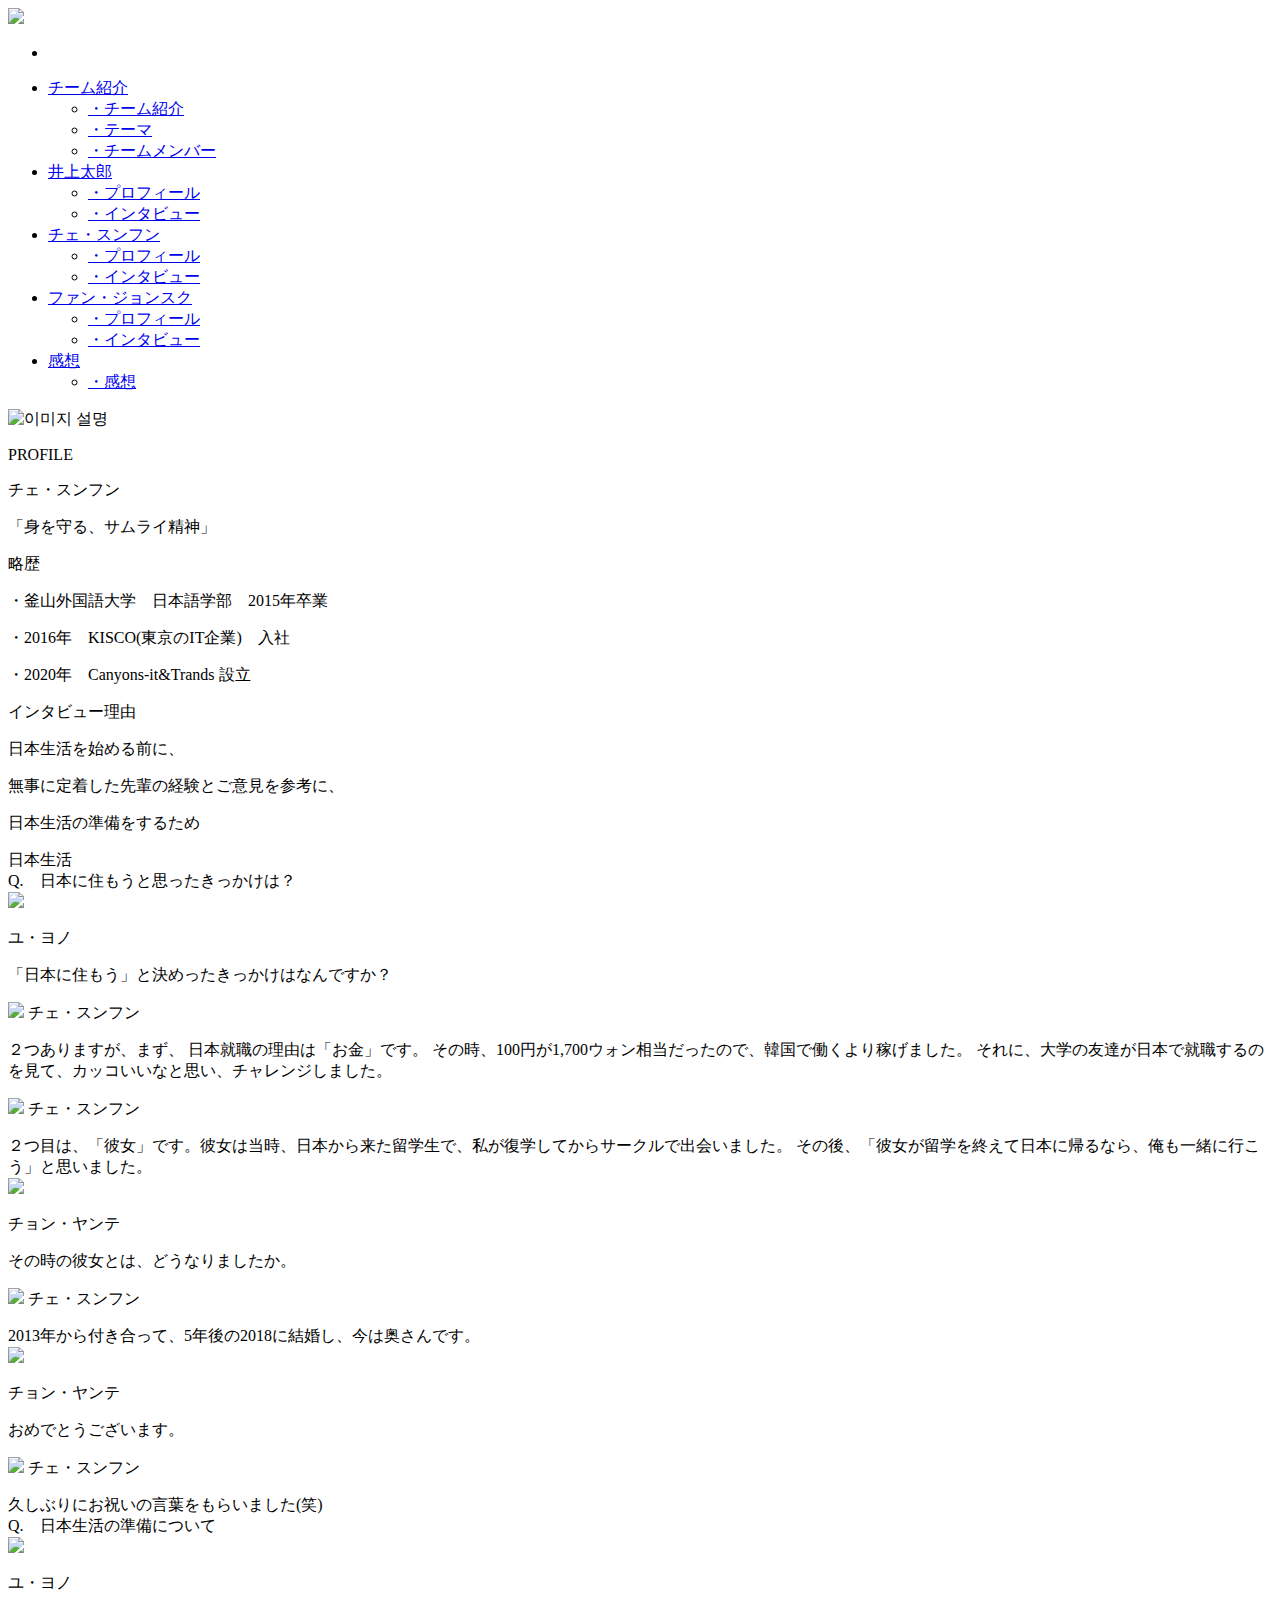
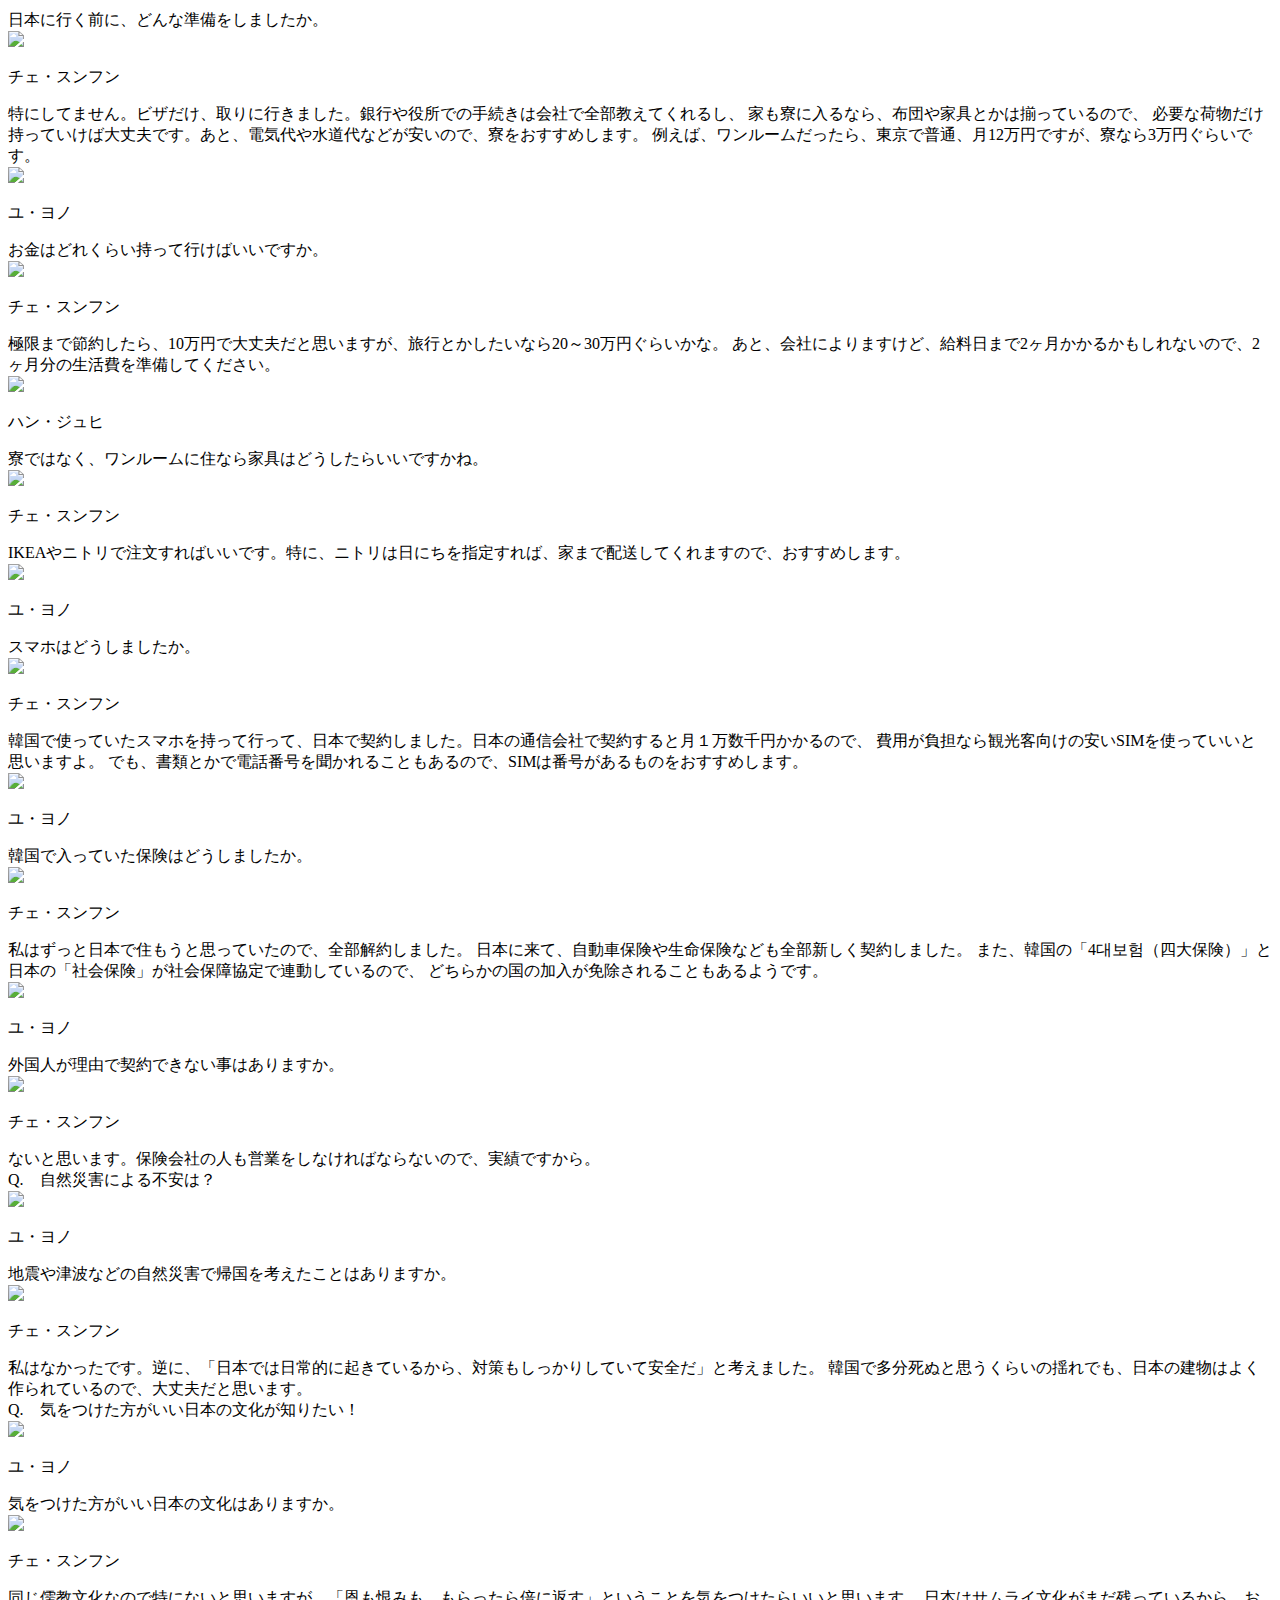
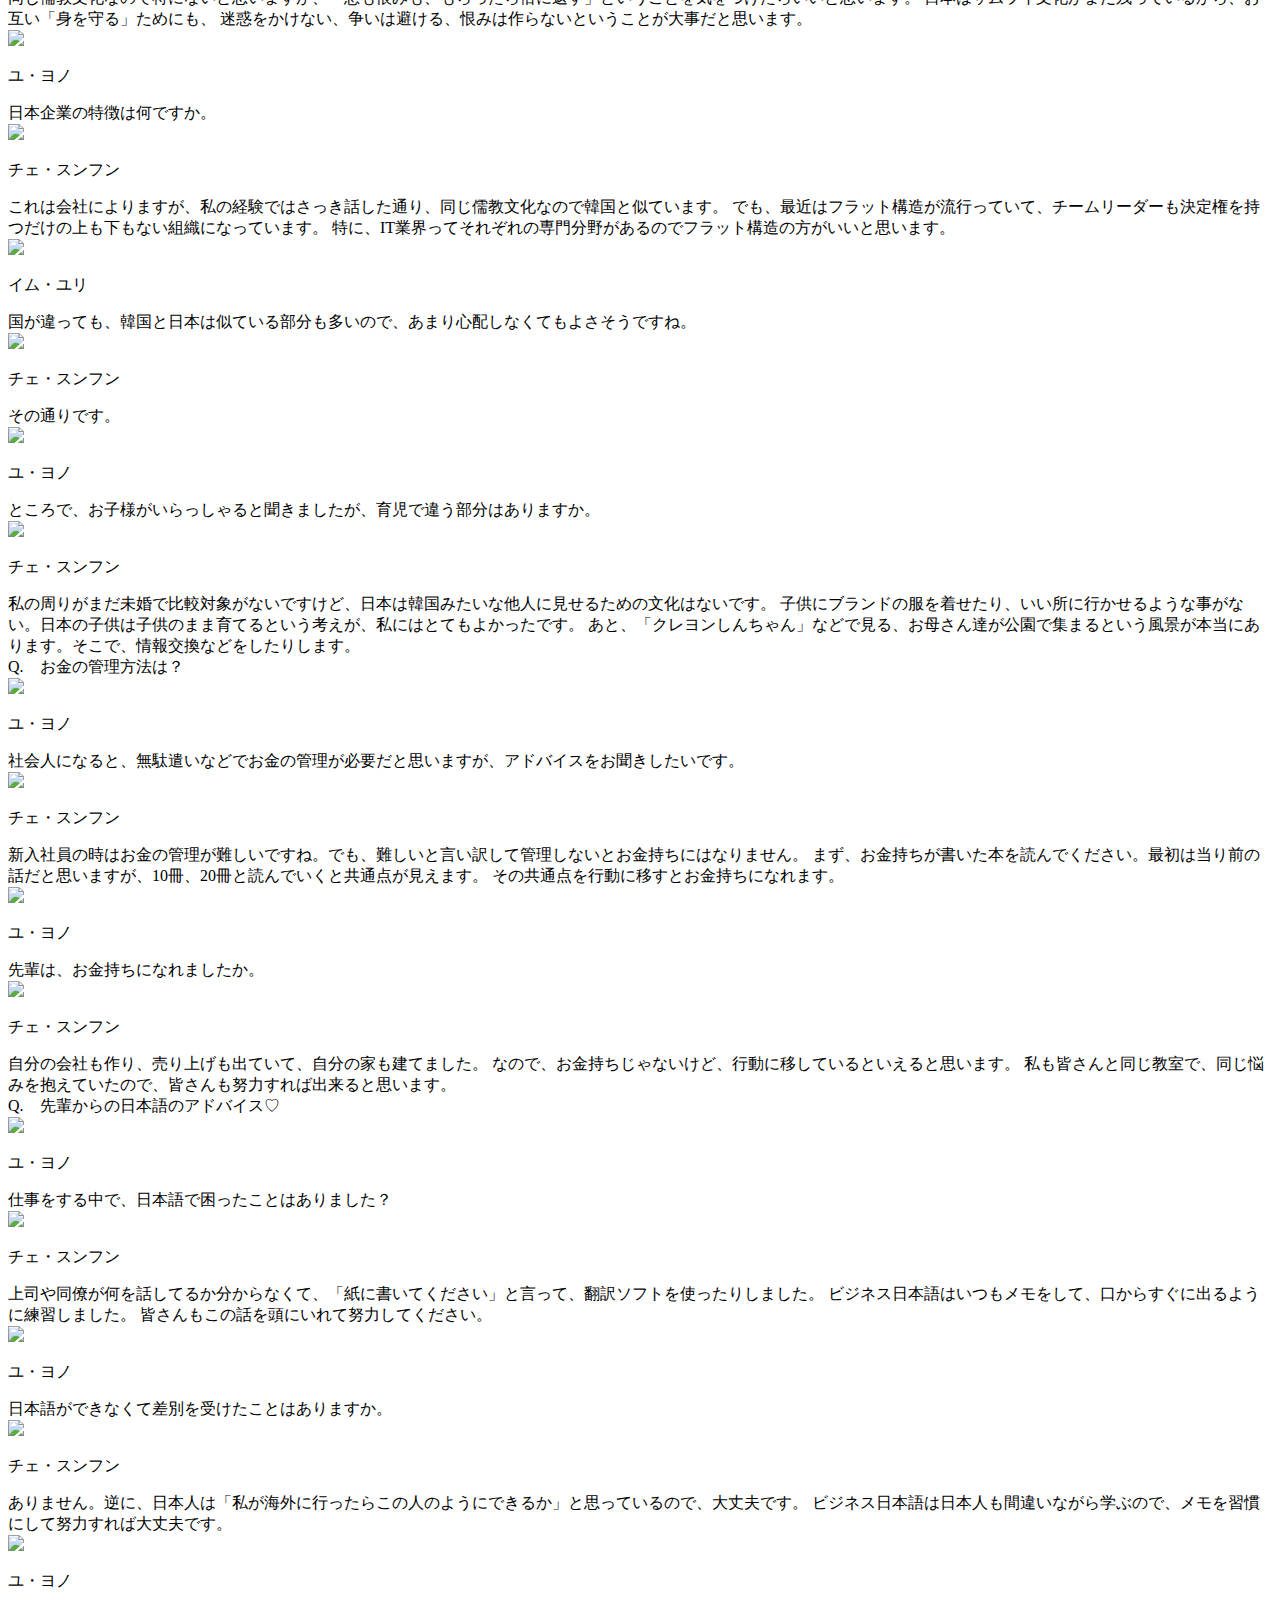
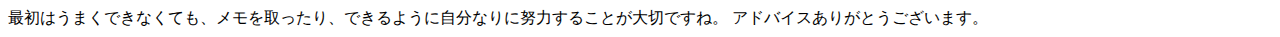
==== Choi.html @ 9b91f785 "Add files via upload" ====
<!DOCTYPE HTML>
<html>
	<head>
		<title>Choi</title>
		<meta charset="utf-8" />
		<link rel="stylesheet" href="assets/css/main.css" />
	</head>
	<body>
		<header id="header">
			<div class="logo">
				<a href="index.html"><img src="image/02. 테마소개/menu_logo_cir.png"></a>
			</div>
			<nav class="menu">
				<ul class="primary">
					<li class="tab">
						<div class="empty" width="150px">
						</div>
					</li>
					<li class="tab">
						<a href="Index.html.#one">チーム紹介</a>
						<ul class="sub">
							<li><a href="Index.html.#one">・チーム紹介</a></li>
							<li><a href="Index.html.#three">・テーマ</a></li>
							<li><a href="Index.html.#four">・チームメンバー</a></li>
						</ul>

					</li>
					<li class="tab">
						<a href="Inoue.html">井上太郎</a>
						<ul class="sub">
							<li><a href="Inoue.html.#profile">・プロフィール</a></li>
							<li><a href="Inoue.html.#interview">・インタビュー</a></li>
						</ul>  
					</li>
					<li class="tab">
						<a href="Choi.html">チェ・スンフン</a>
						<ul class="sub">
							<li><a href="Choi.html.#profile">・プロフィール</a></li>
							<li><a href="Choi.html.#interview">・インタビュー</a></li>
						</ul>
					</li>
					<li class="tab">
						<a href="Hwang.html">ファン・ジョンスク</a>
						<ul class="sub">
							<li><a href="Hwang.html.#profile">・プロフィール</a></li>
							<li><a href="Hwang.html.#interview">・インタビュー</a></li>
						</ul>  
					</li>
					<li class="tab">
						<a href="kannsou.html">感想</a>
						<ul class="sub">
							<li><a href="kannsou.html">・感想</a></li>
						</ul>  
					</li>
				</ul>
			</nav>
		</header>
		
		<section id="post" class="wrapper bg-img" data-bg="bg.png">
			<div class="inner">
				<article class="box">
					<div class="content">
						<div id="profile" class="profile">
							<div class="profile-image">
								<img class="face" src="image/03. 인터뷰 대상 소개/최승훈.jpg" alt="이미지 설명">
								<p class="profile_letter">PROFILE</p>
							</div>
							<div class="profile-text">
								<p class="big">チェ・スンフン</p>
								<p class="mid" >「身を守る、サムライ精神」</p>			
								<div class="small">
									<div class="small_header">略歴</div>
									<p>・釜山外国語大学　日本語学部　2015年卒業</p>
									<p>・2016年　KISCO(東京のIT企業)　入社</p>
									<p>・2020年　Canyons-it&Trands 設立</p>
								</div>
								<div class="reason">
									<div class="reason_header">インタビュー理由</div>
									<p>日本生活を始める前に、</p>
									<p>無事に定着した先輩の経験とご意見を参考に、</p>
									<p>日本生活の準備をするため</p>
								</div>
							</div>
						</div>

						<div id="interview" class="interview"></div>
							<div class="gray-box">
								<div class="big-texts">
								<div class="big-text">日本生活</div>
								<div class="big-line"></div>
							</div>
			
							<div class="sub-text" onclick="togglePopup('popupContent1')">
								<div class="question"><span style="cursor: pointer">Q.　日本に住もうと思ったきっかけは？</span>
								</div>
								<div class="small-line"></div>
								<div class="popup" id="popupContent1">
									<div class="question_Box">
										<div class="question_image"><img src="image/03. 인터뷰/유연호.png">
											<p class="name">
												ユ・ヨノ
											</p>
										</div>
										<div class="arrow_question">
											<t class="bold">「日本に住もう」と決めったきっかけ</t>はなんですか？
										</div>
									</div>
									<div class="question_Box"> 
										<div class="answer_image"> 
											<p class="name"><img class="face" src="image/03. 인터뷰/최승훈.png">
												チェ・スンフン
											</p>
										</div>
										<div class="arrow_answer">
											<p>２つありますが、まず、
											<t class="bold">日本就職の理由は「お金」です。</t>
											その時、100円が1,700ウォン相当だったので、韓国で働くより稼げました。
											それに、大学の友達が日本で就職するのを見て、カッコいいなと思い、チャレンジしました。</p>
										</div>
									</div> 
									<div class="question_Box"> 
										<div class="answer_image"> 
											<p class="name"><img class="face" src="image/03. 인터뷰/최승훈.png">
												チェ・スンフン
											</p>
										</div>
										<div class="arrow_answer">
											<t class="bold">２つ目は、「彼女」です。</t>彼女は当時、日本から来た留学生で、私が復学してからサークルで出会いました。
											その後、「彼女が留学を終えて日本に帰るなら、俺も一緒に行こう」と思いました。
										</div>
									</div> 
									<div class="question_Box">
										<div class="question_image"><img src="image/03. 인터뷰/천양태.png">
											<p class="name">
												チョン・ヤンテ
											</p>
										</div>
										<div class="arrow_question">
											その時の彼女とは、どうなりましたか。
										</div>
									</div>
									<div class="question_Box"> 
										<div class="answer_image"> 
											<p class="name"><img class="face" src="image/03. 인터뷰/최승훈.png">
												チェ・スンフン
											</p>
										</div>
										<div class="arrow_answer">
											2013年から付き合って、5年後の2018に結婚し、今は奥さんです。
										</div>
									</div> 
									<div class="question_Box">
										<div class="question_image"><img src="image/03. 인터뷰/천양태.png">
											<p class="name">
												チョン・ヤンテ
											</p>
										</div>
										<div class="arrow_question">
											おめでとうございます。
										</div>
									</div>	
									<div class="question_Box"> 
										<div class="answer_image"> 
											<p class="name"><img class="face" src="image/03. 인터뷰/최승훈.png">
												チェ・スンフン
											</p>
										</div>
										<div class="arrow_answer">
											久しぶりにお祝いの言葉をもらいました(笑)
										</div>
									</div> 			
								</div>
							</div>
							
							<div class="sub-text" onclick="togglePopup('popupContent2')">
								<div class="question"><span style="cursor: pointer">Q.　日本生活の準備について</span></div>
								<div class="small-line"></div>
								<div class="popup" id="popupContent2">
									<div class="question_Box">
										<div class="question_image"><img src="image/03. 인터뷰/유연호.png">
											<p class="name">
												ユ・ヨノ
											</p>
										</div>
										<div class="arrow_question">
											日本に行く前に、<t class="bold">どんな準備</t>をしましたか。
										</div>
									</div>
									<div class="question_Box"> 
										<div class="answer_image"><img class="face" src="image/03. 인터뷰/최승훈.png">
											<p class="name">
												チェ・スンフン
											</p>
										</div>
										<div class="arrow_answer">
											<t class="bold">特にしてません。</t>ビザだけ、取りに行きました。銀行や役所での手続きは会社で全部教えてくれるし、
											家も寮に入るなら、布団や家具とかは揃っているので、
											必要な荷物だけ持っていけば大丈夫です。あと、電気代や水道代などが安いので、寮をおすすめします。
											例えば、ワンルームだったら、東京で普通、月12万円ですが、寮なら3万円ぐらいです。
										</div>
									</div> 
									<div class="question_Box">
										<div class="question_image"><img src="image/03. 인터뷰/유연호.png">
											<p class="name">
												ユ・ヨノ
											</p>
										</div>
										<div class="arrow_question">
											<t class="bold">お金はどれくらい</t>持って行けばいいですか。
										</div>
									</div>
									<div class="question_Box"> 
										<div class="answer_image"><img class="face" src="image/03. 인터뷰/최승훈.png">
											<p class="name">
												チェ・スンフン
											</p>
										</div>
										<div class="arrow_answer">
											極限まで節約したら、<t class="bold">10万円で大丈夫だと思います</t>が、旅行とかしたいなら20～30万円ぐらいかな。
											あと、会社によりますけど、給料日まで2ヶ月かかるかもしれないので、<t class="bold">2ヶ月分の生活費を準備</t>してください。
										</div>
										<div class="question_Box">
											<div class="question_image"><img src="image/03. 인터뷰/한주희.png">
												<p class="name">
													ハン・ジュヒ
												</p>
											</div>
											<div class="arrow_question">
												寮ではなく、ワンルームに住なら<t class="bold">家具はどうしたらいい</t>ですかね。
											</div>
										</div>
										<div class="question_Box"> 
											<div class="answer_image"><img class="face" src="image/03. 인터뷰/최승훈.png">
												<p class="name">
													チェ・スンフン
												</p>
											</div>
											<div class="arrow_answer">
												<t class="bold">IKEAやニトリ</t>で注文すればいいです。特に、ニトリは日にちを指定すれば、家まで配送してくれますので、おすすめします。
											</div>
									</div> 
									<div class="question_Box">
											<div class="question_image"><img src="image/03. 인터뷰/유연호.png">
												<p class="name">
													ユ・ヨノ
												</p>
											</div>
											<div class="arrow_question">
												<t class="bold">スマホ</t>はどうしましたか。
											</div>
										</div>
										<div class="question_Box"> 
											<div class="answer_image"><img class="face" src="image/03. 인터뷰/최승훈.png">
												<p class="name">
													チェ・スンフン
												</p>
											</div>
											<div class="arrow_answer">
												韓国で使っていたスマホを持って行って、日本で契約しました。日本の通信会社で契約すると月１万数千円かかるので、
												費用が負担なら<t class="bold">観光客向けの安いSIMを使っていい</t>と思いますよ。
												でも、書類とかで電話番号を聞かれることもあるので、SIMは番号があるものをおすすめします。
											</div>
									</div> 
									<div class="question_Box">
											<div class="question_image"><img src="image/03. 인터뷰/유연호.png">
												<p class="name">
													ユ・ヨノ
												</p>
											</div>
											<div class="arrow_question">
												韓国で入っていた<t class="bold">保険</t>はどうしましたか。
											</div>
										</div>
										<div class="question_Box"> 
											<div class="question_Box"> 
											<div class="answer_image"><img class="face" src="image/03. 인터뷰/최승훈.png">
												<p class="name">
													チェ・スンフン
												</p>
											</div>
											<div class="arrow_answer">
												私はずっと日本で住もうと思っていたので、<t class="bold">全部解約しました。</t>
												日本に来て、自動車保険や生命保険なども全部新しく契約しました。
												また、韓国の「4대보험（四大保険）」と日本の「社会保険」が社会保障協定で連動しているので、
												どちらかの国の加入が免除されることもあるようです。
											</div>
									</div> 
											<div class="question_Box">
											<div class="question_image"><img src="image/03. 인터뷰/유연호.png">
												<p class="name">
													ユ・ヨノ
												</p>
											</div>
											<div class="arrow_question">
												<t class="bold">外国人が理由で契約できない事は</t>ありますか。
											</div>
										</div>
										<div class="question_Box"> 
											<div class="question_Box"> 
											<div class="answer_image"><img class="face" src="image/03. 인터뷰/최승훈.png">
												<p class="name">
													チェ・スンフン
												</p>
											</div>
											<div class="arrow_answer">
												<t class="bold">ないと思います。</t>保険会社の人も営業をしなければならないので、実績ですから。
											</div>
										</div>
									</div> 
									</div> 
								</div> 
								</div>
							</div>
							<div class="sub-text" onclick="togglePopup('popupContent3')">
								<div class="question"><span style="cursor: pointer">Q.　自然災害による不安は？</span></div>
								<div class="small-line"></div>
								<div class="popup" id="popupContent3">
									<div class="question_Box">
										<div class="question_image"><img src="image/03. 인터뷰/유연호.png">
											<p class="name">
												ユ・ヨノ
											</p>
										</div>
										<div class="arrow_question">
											地震や津波などの<t class="bold">自然災害で帰国を考えたこと</t>はありますか。
										</div>
									</div>
									<div class="question_Box"> 
										<div class="answer_image"><img class="face" src="image/03. 인터뷰/최승훈.png">
											<p class="name">
												チェ・スンフン
											</p>
										</div>
										<div class="arrow_answer">
											私はなかったです。逆に、<t class="bold">「日本では日常的に起きているから、対策もしっかりしていて安全だ」</t>と考えました。
											韓国で多分死ぬと思うくらいの揺れでも、日本の建物はよく作られているので、大丈夫だと思います。
										</div>
									</div> 
										</div>
									</div> 
						
							<div class="sub-text" onclick="togglePopup('popupContent4')">
								<div class="question"><span style="cursor: pointer">Q.　気をつけた方がいい日本の文化が知りたい！</span>
								</div>
								<div class="small-line"></div>
								<div class="popup" id="popupContent4">
									<div class="question_Box">
										<div class="question_image"><img src="image/03. 인터뷰/유연호.png">
											<p class="name">
												ユ・ヨノ
											</p>
										</div>
										<div class="arrow_question">
											気をつけた方がいい<t class="bold">日本の文化</t>はありますか。
										</div>
									</div>
									<div class="question_Box"> 
										<div class="answer_image"><img class="face" src="image/03. 인터뷰/최승훈.png">
											<p class="name">
												チェ・スンフン
											</p>
										</div>
										<div class="arrow_answer">
											同じ儒教文化なので特にないと思いますが、<t class="bold">「恩も恨みも、もらったら倍に返す」</t>ということを気をつけたらいいと思います。
											日本はサムライ文化がまだ残っているから、お互い「身を守る」ためにも、
											迷惑をかけない、争いは避ける、恨みは作らないということが大事だと思います。
										</div>
									</div> 
									<div class="question_Box">
										<div class="question_image"><img src="image/03. 인터뷰/유연호.png">
											<p class="name">
												ユ・ヨノ
											</p>
										</div>
										<div class="arrow_question">
											<t class="bold">日本企業の特徴</t>は何ですか。
										</div>
									</div>
									<div class="question_Box"> 
										<div class="answer_image"><img class="face" src="image/03. 인터뷰/최승훈.png">
											<p class="name">
												チェ・スンフン
											</p>
										</div>
										<div class="arrow_answer">
											これは会社によりますが、私の経験ではさっき話した通り、同じ儒教文化なので韓国と似ています。
											でも、最近は<t class="bold">フラット構造</t>が流行っていて、チームリーダーも決定権を持つだけの上も下もない組織になっています。
											特に、IT業界ってそれぞれの専門分野があるのでフラット構造の方がいいと思います。
										</div>
									<div class="question_Box">
										<div class="question_image"><img src="image/03. 인터뷰/임유리.png">
											<p class="name">
												イム・ユリ
											</p>
										</div>
										<div class="arrow_question">
											国が違っても、韓国と日本は似ている部分も多いので、あまり心配しなくてもよさそうですね。
										</div>
									</div>
									<div class="question_Box"> 
										<div class="answer_image"><img class="face" src="image/03. 인터뷰/최승훈.png">
											<p class="name">
												チェ・スンフン
											</p>
										</div>
										<div class="arrow_answer">
											その通りです。
										</div>
									</div> 
									<div class="question_Box">
										<div class="question_image"><img src="image/03. 인터뷰/유연호.png">
											<p class="name">
												ユ・ヨノ
											</p>
										</div>
										<div class="arrow_question">
											ところで、お子様がいらっしゃると聞きましたが、<t class="bold">育児で違う部分</t>はありますか。
										</div>
									</div>
									<div class="question_Box"> 
										<div class="answer_image"><img class="face" src="image/03. 인터뷰/최승훈.png">
											<p class="name">
												チェ・スンフン
											</p>
										</div>
										<div class="arrow_answer">
											私の周りがまだ未婚で比較対象がないですけど、日本は韓国みたいな<t class="bold">他人に見せるための文化はない</t>です。
											子供にブランドの服を着せたり、いい所に行かせるような事がない。日本の子供は子供のまま育てるという考えが、私にはとてもよかったです。
											あと、「クレヨンしんちゃん」などで見る、お母さん達が公園で集まるという風景が本当にあります。そこで、情報交換などをしたりします。
										</div>
									</div> 
								</div> 
								</div>
							</div>
			
							<div class="sub-text" onclick="togglePopup('popupContent5')">
								<div class="question"><span style="cursor: pointer">Q.　お金の管理方法は？</span>
								</div>
								<div class="small-line"></div>
								<div class="popup" id="popupContent5">
									<div class="question_Box">
										<div class="question_image"><img src="image/03. 인터뷰/유연호.png">
											<p class="name">
												ユ・ヨノ
											</p>
										</div>
										<div class="arrow_question">
											社会人になると、無駄遣いなどで<t class="bold">お金の管理</t>が必要だと思いますが、アドバイスをお聞きしたいです。
										</div>
									</div>
									<div class="question_Box"> 
										<div class="answer_image"><img class="face" src="image/03. 인터뷰/최승훈.png">
											<p class="name">
												チェ・スンフン
											</p>
										</div>
										<div class="arrow_answer">
											新入社員の時はお金の管理が難しいですね。でも、難しいと言い訳して管理しないとお金持ちにはなりません。
											まず、<t class="bold">お金持ちが書いた本を読んで</t>ください。最初は当り前の話だと思いますが、10冊、20冊と読んでいくと共通点が見えます。
											その共通点を<t class="bold">行動に移す</t>とお金持ちになれます。
										</div>
									</div> 
									<div class="question_Box">
										<div class="question_image"><img src="image/03. 인터뷰/유연호.png">
											<p class="name">
												ユ・ヨノ
											</p>
										</div>
										<div class="arrow_question">
											先輩は、お金持ちになれましたか。
										</div>
									</div>
									<div class="question_Box"> 
										<div class="answer_image"><img class="face" src="image/03. 인터뷰/최승훈.png">
											<p class="name">
												チェ・スンフン
											</p>
										</div>
										<div class="arrow_answer">
											自分の会社も作り、売り上げも出ていて、自分の家も建てました。
											なので、お金持ちじゃないけど、行動に移しているといえると思います。
											私も皆さんと同じ教室で、同じ悩みを抱えていたので、皆さんも努力すれば出来ると思います。
										</div>
									</div> 
								</div>
							</div>	

							<div class="sub-text" onclick="togglePopup('popupContent6')">
								<div class="question"><span style="cursor: pointer">Q.　先輩からの日本語のアドバイス♡</span></div>
								<div class="small-line"></div>
								<div class="popup" id="popupContent6">
									<div class="question_Box">
										<div class="question_image"><img src="image/03. 인터뷰/유연호.png">
											<p class="name">
												ユ・ヨノ
											</p>
										</div>
										<div class="arrow_question">
											仕事をする中で、<t class="bold">日本語で困ったこと</t>はありました？
										</div>
									</div>
									<div class="question_Box"> 
										<div class="answer_image"><img class="face" src="image/03. 인터뷰/최승훈.png">
											<p class="name">
												チェ・スンフン
											</p>
										</div>
										<div class="arrow_answer">
											上司や同僚が何を話してるか分からなくて、「紙に書いてください」と言って、翻訳ソフトを使ったりしました。
											ビジネス日本語はいつも<t class="bold">メモをして、口からすぐに出るように練習</t>しました。
											皆さんもこの話を頭にいれて努力してください。
										</div>
									</div> 
									<div class="question_Box">
										<div class="question_image"><img src="image/03. 인터뷰/유연호.png">
											<p class="name">
												ユ・ヨノ
											</p>
										</div>
										<div class="arrow_question">
											日本語ができなくて<t class="bold">差別を受けたこと</t>はありますか。
										</div>
									</div>
									<div class="question_Box"> 
										<div class="answer_image"><img class="face" src="image/03. 인터뷰/최승훈.png">
											<p class="name">
												チェ・スンフン
											</p>
										</div>
										<div class="arrow_answer">
											<t class="bold">ありません。</t>逆に、日本人は「私が海外に行ったらこの人のようにできるか」と思っているので、大丈夫です。
											ビジネス日本語は日本人も間違いながら学ぶので、メモを習慣にして努力すれば大丈夫です。
										</div>
									</div> 
									<div class="question_Box">
										<div class="question_image"><img src="image/03. 인터뷰/유연호.png">
											<p class="name">
												ユ・ヨノ
											</p>
										</div>
										<div class="arrow_question">
											最初はうまくできなくても、メモを取ったり、できるように自分なりに<t class="bold">努力することが大切</t>ですね。
											アドバイスありがとうございます。
										</div>
									</div>
								</div>
							</div>	

						</div>
					</div>
				</article>
			</div>
		</section>
	</body>
		
		<script>
			function togglePopup(popupId) {
				var popup = document.getElementById(popupId);
				if (popup.style.display === 'block') {
					popup.style.display = 'none';
				} else {
					popup.style.display = 'block';
				}
			}
		</script>
</html>
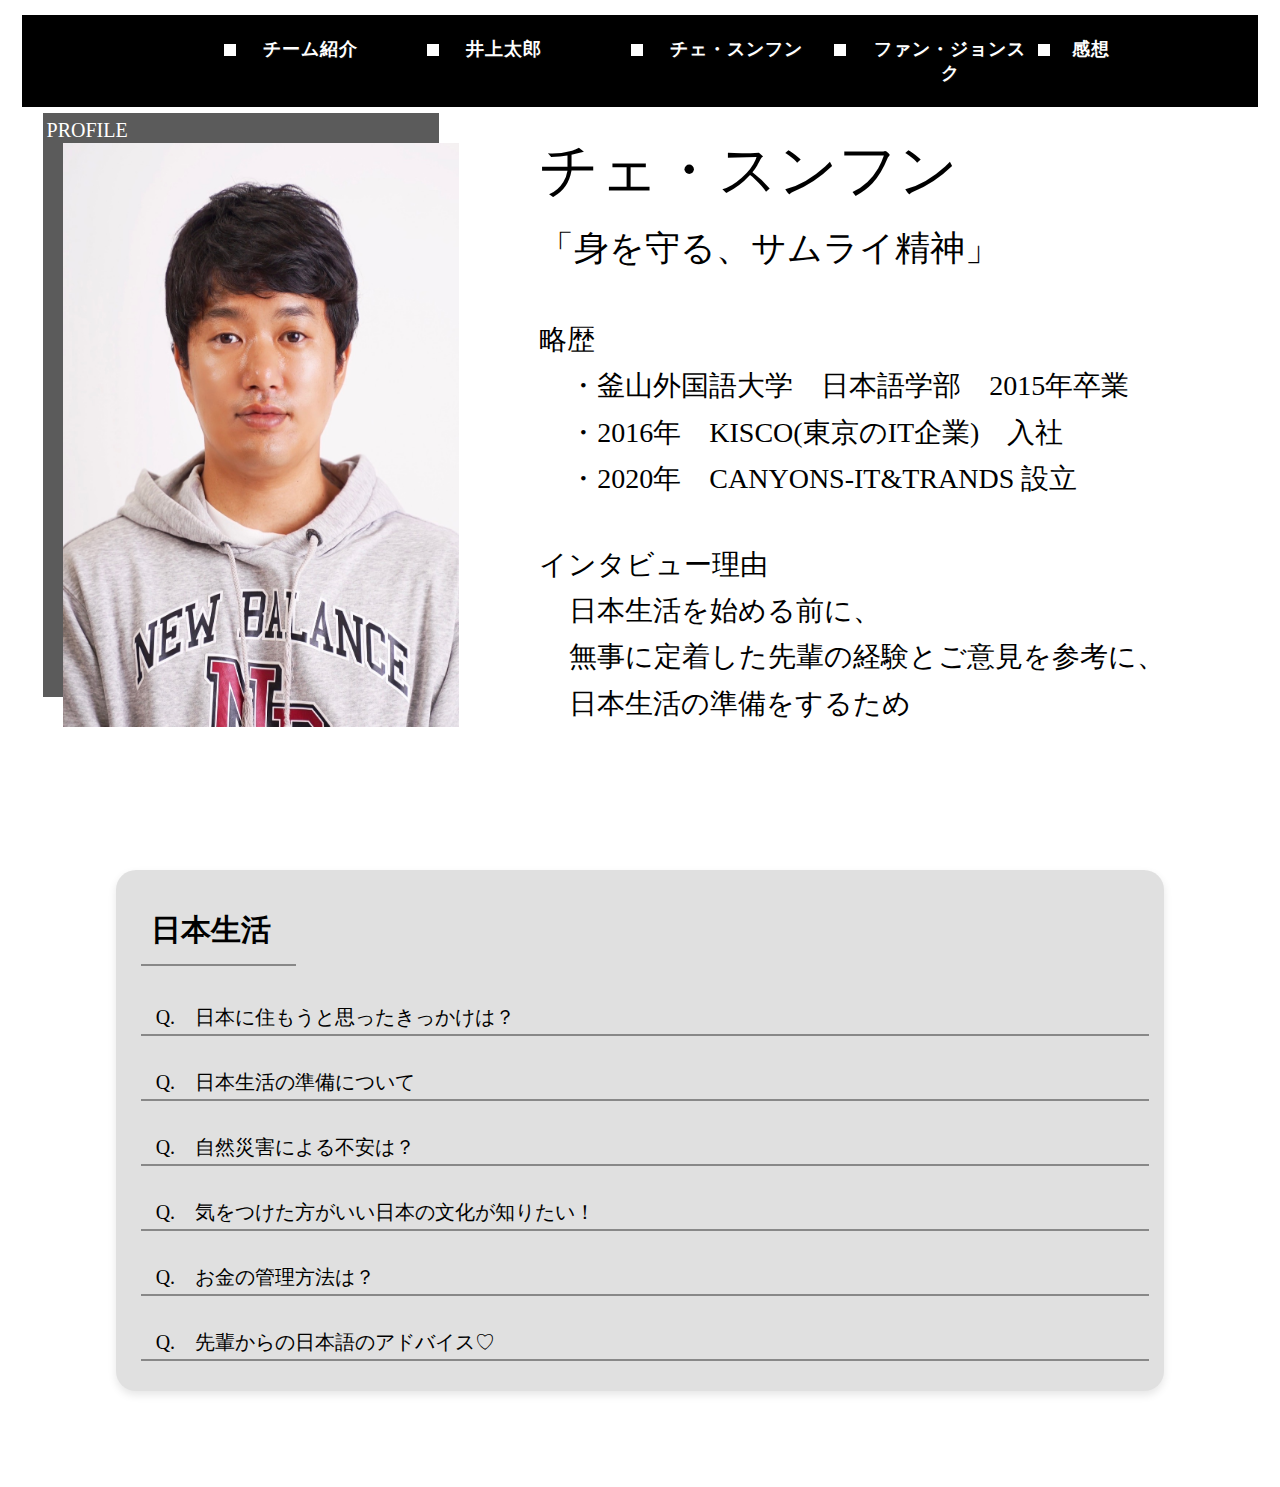
==== commit 2978fb51: "Add files via upload" ====
--- a/Choi.html
+++ b/Choi.html
@@ -3,12 +3,12 @@
 	<head>
 		<title>Choi</title>
 		<meta charset="utf-8" />
-		<link rel="stylesheet" href="assets/css/main.css" />
+		<link rel="stylesheet" href="./assets/css/main.css" />
 	</head>
 	<body>
 		<header id="header">
 			<div class="logo">
-				<a href="index.html"><img src="image/02. 테마소개/menu_logo_cir.png"></a>
+				<a href="./Index.html"><img src="./image/02. 테마소개/menu_logo_cir.png"></a>
 			</div>
 			<nav class="menu">
 				<ul class="primary">
@@ -17,39 +17,39 @@
 						</div>
 					</li>
 					<li class="tab">
-						<a href="Index.html.#one">チーム紹介</a>
+						<a href="./Index.html#one">チーム紹介</a>
 						<ul class="sub">
-							<li><a href="Index.html.#one">・チーム紹介</a></li>
-							<li><a href="Index.html.#three">・テーマ</a></li>
-							<li><a href="Index.html.#four">・チームメンバー</a></li>
+							<li><a href="./Index.html#one">・チーム紹介</a></li>
+							<li><a href="./Index.html#three">・テーマ</a></li>
+							<li><a href="./Index.html#four">・チームメンバー</a></li>
 						</ul>
 
 					</li>
 					<li class="tab">
-						<a href="Inoue.html">井上太郎</a>
+						<a href="./Inoue.html">井上太郎</a>
 						<ul class="sub">
-							<li><a href="Inoue.html.#profile">・プロフィール</a></li>
-							<li><a href="Inoue.html.#interview">・インタビュー</a></li>
+							<li><a href="./Inoue.html#profile">・プロフィール</a></li>
+							<li><a href="./Inoue.html#interview">・インタビュー</a></li>
 						</ul>  
 					</li>
 					<li class="tab">
-						<a href="Choi.html">チェ・スンフン</a>
+						<a href="./Choi.html">チェ・スンフン</a>
 						<ul class="sub">
-							<li><a href="Choi.html.#profile">・プロフィール</a></li>
-							<li><a href="Choi.html.#interview">・インタビュー</a></li>
+							<li><a href="./Choi.html#profile">・プロフィール</a></li>
+							<li><a href="./Choi.html#interview">・インタビュー</a></li>
 						</ul>
 					</li>
 					<li class="tab">
-						<a href="Hwang.html">ファン・ジョンスク</a>
+						<a href="./Hwang.html">ファン・ジョンスク</a>
 						<ul class="sub">
-							<li><a href="Hwang.html.#profile">・プロフィール</a></li>
-							<li><a href="Hwang.html.#interview">・インタビュー</a></li>
+							<li><a href="./Hwang.html#profile">・プロフィール</a></li>
+							<li><a href="./Hwang.html#interview">・インタビュー</a></li>
 						</ul>  
 					</li>
 					<li class="tab">
-						<a href="kannsou.html">感想</a>
+						<a href="./kannsou.html">感想</a>
 						<ul class="sub">
-							<li><a href="kannsou.html">・感想</a></li>
+							<li><a href="./kannsou.html">・感想</a></li>
 						</ul>  
 					</li>
 				</ul>
@@ -62,7 +62,7 @@
 					<div class="content">
 						<div id="profile" class="profile">
 							<div class="profile-image">
-								<img class="face" src="image/03. 인터뷰 대상 소개/최승훈.jpg" alt="이미지 설명">
+								<img class="face" src="./image/03. 인터뷰 대상 소개/최승훈.jpg" alt="이미지 설명">
 								<p class="profile_letter">PROFILE</p>
 							</div>
 							<div class="profile-text">
@@ -96,7 +96,7 @@
 								<div class="small-line"></div>
 								<div class="popup" id="popupContent1">
 									<div class="question_Box">
-										<div class="question_image"><img src="image/03. 인터뷰/유연호.png">
+										<div class="question_image"><img src="./image/03. 인터뷰/유연호.png">
 											<p class="name">
 												ユ・ヨノ
 											</p>
@@ -107,7 +107,7 @@
 									</div>
 									<div class="question_Box"> 
 										<div class="answer_image"> 
-											<p class="name"><img class="face" src="image/03. 인터뷰/최승훈.png">
+											<p class="name"><img class="face" src="./image/03. 인터뷰/최승훈.png">
 												チェ・スンフン
 											</p>
 										</div>
@@ -120,7 +120,7 @@
 									</div> 
 									<div class="question_Box"> 
 										<div class="answer_image"> 
-											<p class="name"><img class="face" src="image/03. 인터뷰/최승훈.png">
+											<p class="name"><img class="face" src="./image/03. 인터뷰/최승훈.png">
 												チェ・スンフン
 											</p>
 										</div>
@@ -130,7 +130,7 @@
 										</div>
 									</div> 
 									<div class="question_Box">
-										<div class="question_image"><img src="image/03. 인터뷰/천양태.png">
+										<div class="question_image"><img src="./image/03. 인터뷰/천양태.png">
 											<p class="name">
 												チョン・ヤンテ
 											</p>
@@ -141,7 +141,7 @@
 									</div>
 									<div class="question_Box"> 
 										<div class="answer_image"> 
-											<p class="name"><img class="face" src="image/03. 인터뷰/최승훈.png">
+											<p class="name"><img class="face" src="./image/03. 인터뷰/최승훈.png">
 												チェ・スンフン
 											</p>
 										</div>
@@ -150,7 +150,7 @@
 										</div>
 									</div> 
 									<div class="question_Box">
-										<div class="question_image"><img src="image/03. 인터뷰/천양태.png">
+										<div class="question_image"><img src="./image/03. 인터뷰/천양태.png">
 											<p class="name">
 												チョン・ヤンテ
 											</p>
@@ -161,7 +161,7 @@
 									</div>	
 									<div class="question_Box"> 
 										<div class="answer_image"> 
-											<p class="name"><img class="face" src="image/03. 인터뷰/최승훈.png">
+											<p class="name"><img class="face" src="./image/03. 인터뷰/최승훈.png">
 												チェ・スンフン
 											</p>
 										</div>
@@ -177,7 +177,7 @@
 								<div class="small-line"></div>
 								<div class="popup" id="popupContent2">
 									<div class="question_Box">
-										<div class="question_image"><img src="image/03. 인터뷰/유연호.png">
+										<div class="question_image"><img src="./image/03. 인터뷰/유연호.png">
 											<p class="name">
 												ユ・ヨノ
 											</p>
@@ -187,7 +187,7 @@
 										</div>
 									</div>
 									<div class="question_Box"> 
-										<div class="answer_image"><img class="face" src="image/03. 인터뷰/최승훈.png">
+										<div class="answer_image"><img class="face" src="./image/03. 인터뷰/최승훈.png">
 											<p class="name">
 												チェ・スンフン
 											</p>
@@ -200,7 +200,7 @@
 										</div>
 									</div> 
 									<div class="question_Box">
-										<div class="question_image"><img src="image/03. 인터뷰/유연호.png">
+										<div class="question_image"><img src="./image/03. 인터뷰/유연호.png">
 											<p class="name">
 												ユ・ヨノ
 											</p>
@@ -210,7 +210,7 @@
 										</div>
 									</div>
 									<div class="question_Box"> 
-										<div class="answer_image"><img class="face" src="image/03. 인터뷰/최승훈.png">
+										<div class="answer_image"><img class="face" src="./image/03. 인터뷰/최승훈.png">
 											<p class="name">
 												チェ・スンフン
 											</p>
@@ -220,7 +220,7 @@
 											あと、会社によりますけど、給料日まで2ヶ月かかるかもしれないので、<t class="bold">2ヶ月分の生活費を準備</t>してください。
 										</div>
 										<div class="question_Box">
-											<div class="question_image"><img src="image/03. 인터뷰/한주희.png">
+											<div class="question_image"><img src="./image/03. 인터뷰/한주희.png">
 												<p class="name">
 													ハン・ジュヒ
 												</p>
@@ -230,7 +230,7 @@
 											</div>
 										</div>
 										<div class="question_Box"> 
-											<div class="answer_image"><img class="face" src="image/03. 인터뷰/최승훈.png">
+											<div class="answer_image"><img class="face" src="./image/03. 인터뷰/최승훈.png">
 												<p class="name">
 													チェ・スンフン
 												</p>
@@ -240,7 +240,7 @@
 											</div>
 									</div> 
 									<div class="question_Box">
-											<div class="question_image"><img src="image/03. 인터뷰/유연호.png">
+											<div class="question_image"><img src="./image/03. 인터뷰/유연호.png">
 												<p class="name">
 													ユ・ヨノ
 												</p>
@@ -250,7 +250,7 @@
 											</div>
 										</div>
 										<div class="question_Box"> 
-											<div class="answer_image"><img class="face" src="image/03. 인터뷰/최승훈.png">
+											<div class="answer_image"><img class="face" src="./image/03. 인터뷰/최승훈.png">
 												<p class="name">
 													チェ・スンフン
 												</p>
@@ -262,7 +262,7 @@
 											</div>
 									</div> 
 									<div class="question_Box">
-											<div class="question_image"><img src="image/03. 인터뷰/유연호.png">
+											<div class="question_image"><img src="./image/03. 인터뷰/유연호.png">
 												<p class="name">
 													ユ・ヨノ
 												</p>
@@ -273,7 +273,7 @@
 										</div>
 										<div class="question_Box"> 
 											<div class="question_Box"> 
-											<div class="answer_image"><img class="face" src="image/03. 인터뷰/최승훈.png">
+											<div class="answer_image"><img class="face" src="./image/03. 인터뷰/최승훈.png">
 												<p class="name">
 													チェ・スンフン
 												</p>
@@ -286,7 +286,7 @@
 											</div>
 									</div> 
 											<div class="question_Box">
-											<div class="question_image"><img src="image/03. 인터뷰/유연호.png">
+											<div class="question_image"><img src="./image/03. 인터뷰/유연호.png">
 												<p class="name">
 													ユ・ヨノ
 												</p>
@@ -297,7 +297,7 @@
 										</div>
 										<div class="question_Box"> 
 											<div class="question_Box"> 
-											<div class="answer_image"><img class="face" src="image/03. 인터뷰/최승훈.png">
+											<div class="answer_image"><img class="face" src="./image/03. 인터뷰/최승훈.png">
 												<p class="name">
 													チェ・スンフン
 												</p>
@@ -316,7 +316,7 @@
 								<div class="small-line"></div>
 								<div class="popup" id="popupContent3">
 									<div class="question_Box">
-										<div class="question_image"><img src="image/03. 인터뷰/유연호.png">
+										<div class="question_image"><img src="./image/03. 인터뷰/유연호.png">
 											<p class="name">
 												ユ・ヨノ
 											</p>
@@ -326,7 +326,7 @@
 										</div>
 									</div>
 									<div class="question_Box"> 
-										<div class="answer_image"><img class="face" src="image/03. 인터뷰/최승훈.png">
+										<div class="answer_image"><img class="face" src="./image/03. 인터뷰/최승훈.png">
 											<p class="name">
 												チェ・スンフン
 											</p>
@@ -345,7 +345,7 @@
 								<div class="small-line"></div>
 								<div class="popup" id="popupContent4">
 									<div class="question_Box">
-										<div class="question_image"><img src="image/03. 인터뷰/유연호.png">
+										<div class="question_image"><img src="./image/03. 인터뷰/유연호.png">
 											<p class="name">
 												ユ・ヨノ
 											</p>
@@ -355,7 +355,7 @@
 										</div>
 									</div>
 									<div class="question_Box"> 
-										<div class="answer_image"><img class="face" src="image/03. 인터뷰/최승훈.png">
+										<div class="answer_image"><img class="face" src="./image/03. 인터뷰/최승훈.png">
 											<p class="name">
 												チェ・スンフン
 											</p>
@@ -367,7 +367,7 @@
 										</div>
 									</div> 
 									<div class="question_Box">
-										<div class="question_image"><img src="image/03. 인터뷰/유연호.png">
+										<div class="question_image"><img src="./image/03. 인터뷰/유연호.png">
 											<p class="name">
 												ユ・ヨノ
 											</p>
@@ -377,7 +377,7 @@
 										</div>
 									</div>
 									<div class="question_Box"> 
-										<div class="answer_image"><img class="face" src="image/03. 인터뷰/최승훈.png">
+										<div class="answer_image"><img class="face" src="./image/03. 인터뷰/최승훈.png">
 											<p class="name">
 												チェ・スンフン
 											</p>
@@ -388,7 +388,7 @@
 											特に、IT業界ってそれぞれの専門分野があるのでフラット構造の方がいいと思います。
 										</div>
 									<div class="question_Box">
-										<div class="question_image"><img src="image/03. 인터뷰/임유리.png">
+										<div class="question_image"><img src="./image/03. 인터뷰/임유리.png">
 											<p class="name">
 												イム・ユリ
 											</p>
@@ -398,7 +398,7 @@
 										</div>
 									</div>
 									<div class="question_Box"> 
-										<div class="answer_image"><img class="face" src="image/03. 인터뷰/최승훈.png">
+										<div class="answer_image"><img class="face" src="./image/03. 인터뷰/최승훈.png">
 											<p class="name">
 												チェ・スンフン
 											</p>
@@ -408,7 +408,7 @@
 										</div>
 									</div> 
 									<div class="question_Box">
-										<div class="question_image"><img src="image/03. 인터뷰/유연호.png">
+										<div class="question_image"><img src="./image/03. 인터뷰/유연호.png">
 											<p class="name">
 												ユ・ヨノ
 											</p>
@@ -418,7 +418,7 @@
 										</div>
 									</div>
 									<div class="question_Box"> 
-										<div class="answer_image"><img class="face" src="image/03. 인터뷰/최승훈.png">
+										<div class="answer_image"><img class="face" src="./image/03. 인터뷰/최승훈.png">
 											<p class="name">
 												チェ・スンフン
 											</p>
@@ -439,7 +439,7 @@
 								<div class="small-line"></div>
 								<div class="popup" id="popupContent5">
 									<div class="question_Box">
-										<div class="question_image"><img src="image/03. 인터뷰/유연호.png">
+										<div class="question_image"><img src="./image/03. 인터뷰/유연호.png">
 											<p class="name">
 												ユ・ヨノ
 											</p>
@@ -449,7 +449,7 @@
 										</div>
 									</div>
 									<div class="question_Box"> 
-										<div class="answer_image"><img class="face" src="image/03. 인터뷰/최승훈.png">
+										<div class="answer_image"><img class="face" src="./image/03. 인터뷰/최승훈.png">
 											<p class="name">
 												チェ・スンフン
 											</p>
@@ -461,7 +461,7 @@
 										</div>
 									</div> 
 									<div class="question_Box">
-										<div class="question_image"><img src="image/03. 인터뷰/유연호.png">
+										<div class="question_image"><img src="./image/03. 인터뷰/유연호.png">
 											<p class="name">
 												ユ・ヨノ
 											</p>
@@ -471,7 +471,7 @@
 										</div>
 									</div>
 									<div class="question_Box"> 
-										<div class="answer_image"><img class="face" src="image/03. 인터뷰/최승훈.png">
+										<div class="answer_image"><img class="face" src="./image/03. 인터뷰/최승훈.png">
 											<p class="name">
 												チェ・スンフン
 											</p>
@@ -490,7 +490,7 @@
 								<div class="small-line"></div>
 								<div class="popup" id="popupContent6">
 									<div class="question_Box">
-										<div class="question_image"><img src="image/03. 인터뷰/유연호.png">
+										<div class="question_image"><img src="./image/03. 인터뷰/유연호.png">
 											<p class="name">
 												ユ・ヨノ
 											</p>
@@ -500,7 +500,7 @@
 										</div>
 									</div>
 									<div class="question_Box"> 
-										<div class="answer_image"><img class="face" src="image/03. 인터뷰/최승훈.png">
+										<div class="answer_image"><img class="face" src="./image/03. 인터뷰/최승훈.png">
 											<p class="name">
 												チェ・スンフン
 											</p>
@@ -512,7 +512,7 @@
 										</div>
 									</div> 
 									<div class="question_Box">
-										<div class="question_image"><img src="image/03. 인터뷰/유연호.png">
+										<div class="question_image"><img src="./image/03. 인터뷰/유연호.png">
 											<p class="name">
 												ユ・ヨノ
 											</p>
@@ -522,7 +522,7 @@
 										</div>
 									</div>
 									<div class="question_Box"> 
-										<div class="answer_image"><img class="face" src="image/03. 인터뷰/최승훈.png">
+										<div class="answer_image"><img class="face" src="./image/03. 인터뷰/최승훈.png">
 											<p class="name">
 												チェ・スンフン
 											</p>
@@ -533,7 +533,7 @@
 										</div>
 									</div> 
 									<div class="question_Box">
-										<div class="question_image"><img src="image/03. 인터뷰/유연호.png">
+										<div class="question_image"><img src="./image/03. 인터뷰/유연호.png">
 											<p class="name">
 												ユ・ヨノ
 											</p>
--- a/assets/css/main.css
+++ b/assets/css/main.css
@@ -0,0 +1,2053 @@
+@charset "UTF-8";
+@import url(font-awesome.min.css);
+@import url("https://fonts.googleapis.com/css?family=Lobster|Open+Sans:300,400,600,700,800");
+
+
+html, body, div, span, applet, object, iframe, h1, h2, h3, h4, h5, h6, p, blockquote, pre, a, abbr, acronym, address, big, cite, code, del, dfn, em, img, ins, kbd, q, s, samp, small, strike, strong, sub, sup, tt, var, b, u, i, center, dl, dt, dd, ol, ul, li, fieldset, form, label, legend, table, caption, tbody, tfoot, thead, tr, th, td, article, aside, canvas, details, embed, figure, figcaption, footer, header, hgroup, menu, nav, output, ruby, section, summary, time, mark, audio, video {
+	margin: 0;
+	padding: 0;
+	border: 0;
+	font-size: 100%;
+	font: inherit;
+	vertical-align: baseline;
+}
+
+article, aside, details, figcaption, figure, footer, header, hgroup, menu, nav, section {
+	display: block;
+}
+
+body {
+	line-height: 1;
+}
+
+ol, ul {
+	list-style: none;
+}
+
+blockquote, q {
+	quotes: none;
+}
+
+blockquote:before, blockquote:after, q:before, q:after {
+	content: '';
+	content: none;
+}
+
+table {
+	border-collapse: collapse;
+	border-spacing: 0;
+}
+
+body {
+	-webkit-text-size-adjust: none;
+}
+
+/*flex*/
+.flex {
+	display: -ms-flexbox;
+	-ms-flex-pack: justify;
+	display: -moz-flex;
+	display: -webkit-flex;
+	display: -ms-flex;
+	display: flex;
+	-moz-flex-wrap: wrap;
+	-webkit-flex-wrap: wrap;
+	-ms-flex-wrap: wrap;
+	flex-wrap: wrap;
+	-moz-justify-content: space-between;
+	-webkit-justify-content: space-between;
+	-ms-justify-content: space-between;
+	justify-content: space-between;
+}
+
+	.flex.flex-2, .flex.flex-3 {
+		-moz-align-items: stretch;
+		-webkit-align-items: stretch;
+		-ms-align-items: stretch;
+		align-items: stretch;
+	}
+
+		.flex.flex-2.center, .flex.flex-3.center {
+			-moz-align-items: center;
+			-webkit-align-items: center;
+			-ms-align-items: center;
+			align-items: center;
+		}
+
+	.flex.flex-2 .col {
+		width: 48%;
+	}
+
+		.flex.flex-2 .col.col1 {
+			width: 30%;
+		}
+
+		.flex.flex-2 .col.col2 {
+			width: 66%;
+		}
+
+		@media screen and (max-width: 736px) {
+
+			.flex.flex-2 .col.col1, .flex.flex-2 .col.col2 {
+				width: 100%;
+				margin-bottom: 2em;
+			}
+
+				.flex.flex-2 .col.col1 .image, .flex.flex-2 .col.col2 .image {
+					max-width: 60%;
+					margin: 0 auto 2em auto;
+				}
+
+		}
+
+	.flex.flex-3 .col {
+		width: 28%;
+	}
+
+		@media screen and (max-width: 736px) {
+
+			.flex.flex-3 .col {
+				width: 100%;
+				margin-bottom: 2em;
+			}
+
+				.flex.flex-3 .col .image {
+					max-width: 60%;
+					margin: 0 auto 2em auto;
+				}
+
+		}
+
+	.flex.flex-4 .col {
+		width: 22%;
+	}
+
+	.flex.flex-tabs {
+		-moz-flex-wrap: nowrap;
+		-webkit-flex-wrap: nowrap;
+		-ms-flex-wrap: nowrap;
+		flex-wrap: nowrap;
+	}
+
+		.flex.flex-tabs ul {
+			width: 20%;
+		}
+
+		.flex.flex-tabs .tabs {
+			width: 77%;
+		}
+
+	@media screen and (max-width: 980px) {
+
+		.flex.flex-4 .col {
+			width: 48%;
+		}
+
+		.flex.flex-tabs ul {
+			width: 30%;
+		}
+
+		.flex.flex-tabs .tabs {
+			width: 67%;
+		}
+
+		.flex.flex-tabs .flex-3 .col {
+			width: 48%;
+		}
+
+	}
+
+	@media screen and (max-width: 736px) {
+
+		.flex.flex-2 .col, .flex.flex-3 .col, .flex.flex-4 .col {
+			width: 100%;
+			-moz-order: 2;
+			-webkit-order: 2;
+			-ms-order: 2;
+			order: 2;
+		}
+
+			.flex.flex-2 .col.first, .flex.flex-3 .col.first, .flex.flex-4 .col.first {
+				-moz-order: 1;
+				-webkit-order: 1;
+				-ms-order: 1;
+				order: 1;
+			}
+
+		.flex.flex-tabs {
+			-moz-flex-wrap: wrap;
+			-webkit-flex-wrap: wrap;
+			-ms-flex-wrap: wrap;
+			flex-wrap: wrap;
+		}
+
+			.flex.flex-tabs ul {
+				width: 100%;
+			}
+
+			.flex.flex-tabs .tabs {
+				width: 100%;
+			}
+
+			.flex.flex-tabs .flex-3 .col {
+				width: 100%;
+			}
+
+	}
+/* Box Model */
+
+*, *:before, *:after {
+	-moz-box-sizing: border-box;
+	-webkit-box-sizing: border-box;
+	box-sizing: border-box;
+}
+
+
+/* Header */
+
+body.subpage {
+	padding-top: 3.125em;
+}
+
+@-moz-keyframes reveal-header {
+	0% {
+		top: -4em;
+		opacity: 0;
+	}
+
+	100% {
+		top: 0;
+		opacity: 1;
+	}
+}
+
+@-webkit-keyframes reveal-header {
+	0% {
+		top: -4em;
+		opacity: 0;
+	}
+
+	100% {
+		top: 0;
+		opacity: 1;
+	}
+}
+
+@-ms-keyframes reveal-header {
+	0% {
+		top: -4em;
+		opacity: 0;
+	}
+
+	100% {
+		top: 0;
+		opacity: 1;
+	}
+}
+
+@keyframes reveal-header {
+	0% {
+		top: -4em;
+		opacity: 0;
+	}
+
+	100% {
+		top: 0;
+		opacity: 1;
+	}
+}
+
+#header {
+	background-color: transparent;
+	color: #fdd1d1;
+	cursor: default;
+	height: 3.25em;
+	left: 0;
+	line-height: 3.25em;
+	position: fixed;
+	text-align: right;
+	top: 1em;
+	width: 100%;
+	z-index: 10001;
+	padding: 0 1.5em;
+}
+
+	#header.alt {
+		top: 0;
+		background: #F64747;
+	}
+
+	/* #header .logo {
+		display: inline-block;
+		height: inherit;
+		left: 1.5em;
+		line-height: inherit;
+		margin: 0;
+		padding: 0;
+		position: absolute;
+		top: 0;
+	}
+
+		#header .logo a {
+			font-size: 1.25em;
+			color: #fff;
+			font-weight: 600;
+			text-decoration: none;
+		}
+
+			#header .logo a:hover {
+				color: #fff;
+			}
+
+		#header .logo span {
+			font-weight: 300;
+			font-size: .8em;
+			color: #FFF;
+		} */
+
+	#header > a {
+		-moz-transition: color 0.2s ease-in-out;
+		-webkit-transition: color 0.2s ease-in-out;
+		-ms-transition: color 0.2s ease-in-out;
+		transition: color 0.2s ease-in-out;
+		display: inline-block;
+		color: inherit;
+		text-decoration: none;
+	}
+
+
+		@media screen and (max-width: 736px) {
+
+			#header > a {
+				padding: 0 0.5em;
+			}
+
+		}
+
+@media screen and (max-width: 980px) {
+
+	body.subpage {
+		padding-top: 50px;
+	}
+
+	#header {
+		height: 50px;
+		line-height: 50px;
+	}
+
+		#header > h1 {
+			left: 1em;
+		}
+
+			#header > h1 a {
+				font-size: 1em;
+			}
+
+}
+
+@media screen and (max-width: 480px) {
+
+	#header {
+		min-width: 320px;
+		top: 0;
+		font-size: .9em;
+		background: rgba(0, 0, 0, 0.9);
+	}
+
+}
+
+
+/*menu*/
+	.logo{
+		height: 0;
+	}
+	.logo img{
+		position: relative;
+		top: -0.1em;
+		right: 96em;
+		width: 150px;
+		height: 75px;
+		z-index: 2000;
+		/* height: 50px; */
+	}
+
+	ul li{
+		list-style: none;
+		position: relative;
+		text-align: left;
+	  }
+
+	  
+	  body {
+		font-family: helvetica, arial, serif;
+		font-size: 15px;
+		text-transform: uppercase;
+		text-align: center;
+	  }
+	  
+	  
+	  ul:after {
+		clear: both;
+	  }
+	  
+	  ul:before,
+	  ul:after {
+		  content: " ";
+		  display: table;
+	  }
+	  
+	  
+	  nav {
+		font:bold 15px "malgun gothic";
+		text-align: center;
+		letter-spacing: 1px;
+		text-shadow: 1px 1px 1px #0E0E0E;
+		background-color:rgb(0, 0, 0);
+	  
+	  }
+	  
+	  
+	  
+	  ul.primary
+	  {
+		display: flex;
+		margin: 0 auto;
+		padding : 5px 10px;
+	  }
+	  
+	  nav > ul > li {
+		padding : 5px 10px;
+		float:left;
+		width:100%;
+		position:relative;
+	  }
+	  
+	  
+	  nav > ul > li:not(:last-child){
+		position: relative;
+		margin-left: 5px;
+		padding-left: 10px;
+	  }
+	  
+	  nav > ul > li:not(:last-child)::after{
+		position:absolute;
+		right: 0px;
+		top: 24px;
+		content: "";
+		width: 12px;
+		height: 12px;
+		background-color: #fff;
+	  }
+	  
+	  
+	  nav > ul > li > ul {
+		display:none;
+		position:left;
+		font-size:15%;
+	  }
+	  
+	  nav > ul:hover > li > ul {
+		display:block;
+		
+	  }
+	  
+	  
+	  .sub{
+		position: relative;
+	  }
+	  
+	  .sub::after{
+		position:absolute;
+		/* right: 230px; */
+		top:10px;
+		content: "";
+		width: 1px;
+		height: 100px;
+		background-color: #ffffff;
+	  }
+	 
+	  .menu {
+		position: sticky;
+		top: 0;
+		z-index: 1000; /* 다른 요소들보다 위에 표시하기 위한 값, 필요에 따라 조정할 수 있습니다. */
+	  }
+
+
+
+/* Basic */
+
+@-ms-viewport {
+	width: device-width;
+}
+
+body {
+	-ms-overflow-style: scrollbar;
+}
+
+@media screen and (max-width: 480px) {
+
+	html, body {
+		min-width: 320px;
+	}
+
+}
+
+body {
+	background: #ffffff;
+}
+
+	body.is-loading *, body.is-loading *:before, body.is-loading *:after {
+		-moz-animation: none !important;
+		-webkit-animation: none !important;
+		-ms-animation: none !important;
+		animation: none !important;
+		-moz-transition: none !important;
+		-webkit-transition: none !important;
+		-ms-transition: none !important;
+		transition: none !important;
+	}
+
+.inner {
+	width: 60em;
+}
+
+@media screen and (max-width: 1280px) {
+
+	.inner {
+		width: 65em;
+	}
+
+}
+
+@media screen and (max-width: 980px) {
+
+	.inner {
+		width: 80%;
+	}
+
+}
+
+@media screen and (max-width: 736px) {
+
+	.inner {
+		width: 90%;
+	}
+
+}
+
+/* Type */
+
+body {
+	background-color: #ffffff;
+	color: rgb(0, 0, 0);
+}
+
+body, input, select, textarea {
+	font-family: "Open Sans", Arial, Helvetica, sans-serif;
+	font-size: 13pt;
+	font-weight: 300;
+	line-height: 1.65;
+}
+
+	@media screen and (max-width: 1680px) {
+
+		body, input, select, textarea {
+			font-size: 11pt;
+		}
+
+	}
+
+	@media screen and (max-width: 1280px) {
+
+		body, input, select, textarea {
+			font-size: 11pt;
+		}
+
+	}
+
+	@media screen and (max-width: 980px) {
+
+		body, input, select, textarea {
+			font-size: 12pt;
+		}
+
+	}
+
+	@media screen and (max-width: 736px) {
+
+		body, input, select, textarea {
+			font-size: 12pt;
+		}
+
+	}
+
+	@media screen and (max-width: 480px) {
+
+		body, input, select, textarea {
+			font-size: 12pt;
+		}
+
+	}
+
+a {
+	text-decoration: underline;
+}
+
+	a:hover {
+		text-decoration: none;
+	}
+
+strong, b {
+	font-weight: 600;
+}
+
+em, i {
+	font-style: italic;
+}
+
+p {
+	margin: 0 0 0 0;
+}
+
+h1, h2, h3, h4, h5, h6 {
+	font-weight: 600;
+	line-height: 1.5;
+	margin: 0 0 0.5em 0;
+	text-transform: uppercase;
+}
+
+	h1 a, h2 a, h3 a, h4 a, h5 a, h6 a{
+		color: inherit;
+		text-decoration: none;
+	}
+
+h2 {
+	font-size: 4em;
+	font-family: RampartOne;
+}
+
+
+sub {
+	font-size: 0.8em;
+	position: relative;
+	top: 0.5em;
+}
+
+
+blockquote {
+	border-left: solid 4px;
+	font-style: italic;
+	margin: 0 0 2em 0;
+	padding: 0.5em 0 0.5em 2em;
+}
+
+code {
+	border-radius: 4px;
+	border: solid 1px;
+	font-family: "Courier New", monospace;
+	font-size: 0.9em;
+	margin: 0 0.25em;
+	padding: 0.25em 0.65em;
+}
+
+pre {
+	-webkit-overflow-scrolling: touch;
+	font-family: "Courier New", monospace;
+	font-size: 0.9em;
+	margin: 0 0 2em 0;
+}
+
+	pre code {
+		display: block;
+		line-height: 1.75;
+		padding: 1em 1.5em;
+		overflow-x: auto;
+	}
+
+hr {
+	border: 0;
+	border-bottom: solid 1px;
+	margin: 2em 0;
+}
+
+	hr.major {
+		margin: 3em 0;
+	}
+
+.align-left {
+	text-align: left;
+}
+
+.align-center {
+	text-align: center;
+}
+
+.align-right {
+	text-align: right;
+}
+
+input, select, textarea {
+	color: #fff;
+}
+
+.tab a {
+	text-decoration: none;
+	color:#fff;
+	display: flex;
+	font-family: KiwiMaru;
+	font-size: 18px;
+	width:100%;
+	padding: 12px;
+	align-items: center;
+	text-align: center;
+}
+
+.sub a {
+	font-size: 15px;
+}
+
+strong, b {
+	color: #0004ff;
+}
+
+h1, h2, h3, h4, h5, h6 {
+	color: #000000;
+}
+
+blockquote {
+	border-left-color: rgba(144, 144, 144, 0.25);
+}
+
+code {
+	background: rgba(144, 144, 144, 0.075);
+	border-color: rgba(144, 144, 144, 0.25);
+}
+
+hr {
+	border-bottom-color: rgba(144, 144, 144, 0.25);
+}
+
+/* Banner 표지*/
+
+#banner {
+	display: -ms-flexbox;
+	-ms-flex-pack: center;
+	-ms-flex-align: center;
+	padding: 8em 0 6em 0;
+	-moz-align-items: center;
+	-webkit-align-items: center;
+	-ms-align-items: center;
+	align-items: center;
+	display: -moz-flex;
+	display: -webkit-flex;
+	display: -ms-flex;
+	display: flex;
+	-moz-justify-content: center;
+	-webkit-justify-content: center;
+	-ms-justify-content: center;
+	justify-content: center;
+	background-position: center;
+	background-size: cover;
+	background-repeat: no-repeat;
+	background-attachment: fixed;
+	border-top: 0;
+	min-height: 100vh;
+	height: 100vh;
+	position: relative;
+	text-align: center;
+	overflow: hidden;
+}
+
+	#banner .inner {
+		-moz-transform: scale(1.0);
+		-webkit-transform: scale(1.0);
+		-ms-transform: scale(1.0);
+		transform: scale(1.0);
+		-moz-transition: opacity 1s ease, -moz-transform 1s ease;
+		-webkit-transition: opacity 1s ease, -webkit-transform 1s ease;
+		-ms-transition: opacity 1s ease, -ms-transform 1s ease;
+		transition: opacity 1s ease, transform 1s ease;
+		opacity: 1;
+		position: relative;
+		z-index: 2;
+	}
+
+	#banner .banner_logo{
+		position: relative;
+		left: 570px;
+		top: -50px;
+	}
+
+	#banner .more {
+		-moz-transition: height 0.2s ease;
+		-webkit-transition: height 0.2s ease;
+		-ms-transition: height 0.2s ease;
+		transition: height 0.2s ease;
+		-moz-animation: more 0.75s ease-out 3s forwards;
+		-webkit-animation: more 0.75s ease-out 3s forwards;
+		-ms-animation: more 0.75s ease-out 3s forwards;
+		animation: more 0.75s ease-out 3s forwards;
+		background-color: rgb(0, 0, 0);
+		border: 0;
+		border-radius: 1em 1em 0 0;
+		bottom: -3em;
+		color: rgba(255, 255, 255, 0.75);
+		display: block;
+		height: 3em;
+		left: 50%;
+		margin-left: -1.5em;
+		overflow: hidden;
+		position: absolute;
+		text-indent: 3em;
+		white-space: nowrap;
+		width: 3em;
+		z-index: 2;
+		border-radius: 100%;
+		text-decoration: none;
+	}
+
+		#banner .more:before {
+			-moz-osx-font-smoothing: grayscale;
+			-webkit-font-smoothing: antialiased;
+			font-family: FontAwesome;
+			font-style: normal;
+			font-weight: normal;
+			text-transform: none !important;
+		}
+
+		#banner .more:hover {
+			background: rgba(0, 0, 0, 0.5);
+			color: rgba(255, 255, 255, 0.5);
+			box-shadow: 0 0 1px 0 rgba(0, 0, 0, 0.5);
+		}
+
+			#banner .more:hover:before {
+				color: rgba(255, 255, 255, 0.5);
+			}
+
+		#banner .more:before {
+			content: '\f107';
+			color: #FFF;
+			font-size: 2em;
+			position: absolute;
+			right: .425em;
+			bottom: -.075em;
+		}
+
+	#banner:before {
+		content: '';
+		display: block;
+		height: 100%;
+		left: 0;
+		opacity: 0.45;
+		position: absolute;
+		top: 0;
+		width: 100%;
+		z-index: 1;
+	}
+
+	#post {
+		background-position: center;
+		background-size: cover;
+		background-repeat: no-repeat;
+		background-attachment: fixed;
+	}
+
+		#post .inner {
+			margin: 0 auto;
+		}
+
+		#post .button.icon {
+			padding: 0;
+			width: 3em;
+			height: 3em;
+			line-height: 3em;
+			border-radius: 100%;
+			text-align: center;
+		}
+
+			#post .button.icon:before {
+				margin-right: 0;
+				color: #FFF;
+			}
+
+			#post .button.icon.fa-chevron-left:before {
+				margin-left: -3px;
+			}
+
+			#post .button.icon.fa-chevron-right:before {
+				margin-left: 3px;
+			}
+
+		#post ul.actions li {
+			width: 49.5%;
+			margin: 0;
+			padding: 0;
+		}
+
+			#post ul.actions li:first-child {
+				text-align: left;
+			}
+
+			#post ul.actions li:last-child {
+				text-align: right;
+			}
+
+		@media screen and (max-width: 736px) {
+
+			#post {
+				background-attachment: scroll;
+				background-size: cover;
+			}
+
+				#post h2 {
+					font-size: 1.5em;
+				}
+
+		}
+
+		@media screen and (max-width: 480px) {
+
+			#post ul.actions li {
+				display: inline-block;
+				width: 49%;
+				margin: 0;
+				padding: 0;
+			}
+
+		}
+
+	.post {
+		display: -ms-flexbox;
+		-ms-flex-pack: center;
+		-ms-flex-align: center;
+		-moz-align-items: center;
+		-webkit-align-items: center;
+		-ms-align-items: center;
+		align-items: center;
+		display: -moz-flex;
+		display: -webkit-flex;
+		display: -ms-flex;
+		display: flex;
+		-moz-justify-content: center;
+		-webkit-justify-content: center;
+		-ms-justify-content: center;
+		justify-content: center;
+		background-position: center;
+		background-size: cover;
+		background-repeat: no-repeat;
+		background-attachment: fixed;
+		border-top: 0;
+		min-height: 100vh;
+		height: 100vh;
+		position: relative;
+		text-align: left;
+		overflow: hidden;
+	}
+
+		.post .box {
+			margin: 0;
+		}
+
+	@-moz-keyframes inner {
+		0% {
+			opacity: 0;
+		}
+
+		100% {
+			opacity: 1;
+		}
+	}
+
+	@-webkit-keyframes inner {
+		0% {
+			opacity: 0;
+		}
+
+		100% {
+			opacity: 1;
+		}
+	}
+
+	@-ms-keyframes inner {
+		0% {
+			opacity: 0;
+		}
+
+		100% {
+			opacity: 1;
+		}
+	}
+
+	@keyframes inner {
+		0% {
+			opacity: 0;
+		}
+
+		100% {
+			opacity: 1;
+		}
+	}
+
+	
+	.post .inner {
+		-moz-transform: scale(1.0);
+		-webkit-transform: scale(1.0);
+		-ms-transform: scale(1.0);
+		transform: scale(1.0);
+		opacity: 0;
+		position: relative;
+		z-index: 2;
+	}
+
+		.post .inner.current {
+			opacity: 1;
+		}
+
+	.post:before {
+		-moz-transition: opacity 3s ease;
+		-webkit-transition: opacity 3s ease;
+		-ms-transition: opacity 3s ease;
+		transition: opacity 3s ease;
+		-moz-transition-delay: 1.25s;
+		-webkit-transition-delay: 1.25s;
+		-ms-transition-delay: 1.25s;
+		transition-delay: 1.25s;
+		content: '';
+		display: block;
+		/* background-color: #fff; */
+		height: 100%;
+		left: 0;
+		opacity: 0.45;
+		position: absolute;
+		top: 0;
+		width: 100%;
+		z-index: 1;
+	}
+
+@-moz-keyframes more {
+	0% {
+		bottom: -3em;
+	}
+
+	100% {
+		bottom: 2em;
+	}
+}
+
+@-webkit-keyframes more {
+	0% {
+		bottom: -3em;
+	}
+
+	100% {
+		bottom: 2em;
+	}
+}
+
+@-ms-keyframes more {
+	0% {
+		bottom: -3em;
+	}
+
+	100% {
+		bottom: 2em;
+	}
+}
+
+@keyframes more {
+	0% {
+		bottom: -3em;
+	}
+
+	100% {
+		bottom: 2em;
+	}
+}
+
+	.post .more {
+		background-color: rgba(0, 0, 0);
+		border: 0;
+		border-radius: 1em 1em 0 0;
+		bottom: -3em;
+		color: rgba(255, 255, 255, 0.75);
+		display: block;
+		height: 3em;
+		left: 50%;
+		margin-left: -1.5em;
+		overflow: hidden;
+		position: absolute;
+		text-indent: 3em;
+		white-space: nowrap;
+		width: 3em;
+		z-index: 2;
+		border-radius: 100%;
+		text-decoration: none;
+	}
+
+		.post .more:before {
+			-moz-osx-font-smoothing: grayscale;
+			-webkit-font-smoothing: antialiased;
+			font-family: FontAwesome;
+			font-style: normal;
+			font-weight: normal;
+			text-transform: none !important;
+		}
+
+		.post .more.current {
+			-moz-transition: height 0.2s ease;
+			-webkit-transition: height 0.2s ease;
+			-ms-transition: height 0.2s ease;
+			transition: height 0.2s ease;
+			-moz-animation: more 0.75s ease-out 2s forwards;
+			-webkit-animation: more 0.75s ease-out 2s forwards;
+			-ms-animation: more 0.75s ease-out 2s forwards;
+			animation: more 0.75s ease-out 2s forwards;
+		}
+
+		.post .more:hover {
+			background: rgba(0, 0, 0, 0.5);
+			color: rgba(255, 255, 255, 0.5);
+			box-shadow: 0 0 1px 0 rgba(235, 0, 0, 0.87);
+		}
+
+			.post .more:hover:before {
+				color: rgba(255, 255, 255, 0.5);
+			}
+
+		.post .more:before {
+			content: '\f107';
+			color: #ffffff;
+			font-size: 2em;
+			position: absolute;
+			right: .425em;
+			bottom: -.075em;
+		}
+
+	@media screen and (max-width: 980px) {
+
+		@-moz-keyframes more {
+			0% {
+				bottom: -3em;
+			}
+
+			100% {
+				bottom: 1.5em;
+			}
+
+	}
+
+		@-webkit-keyframes more {
+			0% {
+				bottom: -3em;
+			}
+
+			100% {
+				bottom: 1.5em;
+			}
+		}
+
+		@-ms-keyframes more {
+			0% {
+				bottom: -3em;
+			}
+
+			100% {
+				bottom: 1.5em;
+			}
+		}
+
+		@keyframes more {
+			0% {
+				bottom: -3em;
+			}
+
+			100% {
+				bottom: 1.5em;
+			}
+		} }
+
+	@media screen and (max-width: 736px) {
+
+		.post {
+			min-height: 0;
+			height: auto;
+			background-attachment: scroll;
+		}
+
+			.post h2 {
+				font-size: 1.5em;
+			}
+
+	}
+
+	@media screen and (max-width: 480px) {
+
+		.post h2 {
+			font-size: 1.25em;
+		}
+
+		.post .more {
+			display: none;
+		}
+
+		.post .button {
+			width: 100%;
+		}
+
+	}
+
+
+	
+/* Section/Article */
+
+section.special, article.special {
+	text-align: center;
+}
+
+header p {
+	position: relative;
+	margin: 0 0 1.5em 0;
+}
+
+header h2 + p {
+	font-size: 1.25em;
+	margin-top: -1em;
+}
+
+header h3 + p {
+	font-size: 1.1em;
+	margin-top: -0.8em;
+}
+
+header h4 + p,
+header h5 + p,
+header h6 + p {
+	font-size: 0.9em;
+	margin-top: -0.6em;
+}
+
+header p {
+	color: rgba(255, 255, 255, 0.5);
+}
+
+
+/*page1*/
+
+.fever p{
+	margin-top: 5em;
+	margin-bottom: -0.5em;
+	font-family: RampartOne;
+	font-size: 50px;
+	color :#000
+}
+
+.img-pg1 {
+	width: 25em;
+	height: 13em;
+	position: relative;
+	left: 40em;
+	bottom : 20em;
+}
+
+.pre-content1 p{
+	margin-bottom: 5em;
+	font-size: 35px;
+	font-family: KiwiMaru;
+}
+
+.content1 p {
+	font-size: 20px;
+	font-family: HanaMinA;
+}
+
+.content1-1 p {
+	position: relative;
+	top: 2em;
+	left: 40em;
+	font-size: 15px;
+	font-family: HanaMinA;
+}
+
+/* page2 */
+
+.page2 {
+    display: flex; 
+    align-items: start; 
+	width: 115%;
+}
+
+.pg2-img {
+	position: relative;
+	/* top: 3em; */
+	left: -3em;
+}
+
+/* 이미지 스타일 */
+.img-pg2 {
+    width: 30em; /* 이미지의 너비 설정 */
+    height: 45em; /* 이미지의 높이 설정 */
+	box-shadow: 20px -20px rgb(51, 109, 163);
+}
+
+/* 텍스트 컬럼 스타일 */
+.pg2-text {
+	position: relative;
+	top: 15em;
+	left: -1.85em;
+	align-items: center;
+	background-color: rgba(126, 126, 126, 0.541);
+	padding-left: 1.5em ;
+	padding-right: 2em;
+	padding-bottom: 2em;
+}
+
+/* 텍스트 스타일 */
+
+.pg2-header {
+	font-size: 55px;
+	position: relative;
+	margin-bottom: 0.5em;
+	font-family: Alibaba;
+	display: flex;
+	left: -0.2em;
+}
+
+.pg2-content{
+	font-family: Pretendard;
+	font-size: 24px;
+}
+
+.cross{
+	width: 30px;
+	position: relative;
+	left: -2.3em;
+	top: 2em;
+}
+
+.header_img{
+	width: 28px;
+	position: relative;
+	top: -60px;
+	left: 570px;
+}
+/*page3*/
+
+.pg3-header {
+	position: relative;
+	margin-top: 6em;
+	margin-bottom: 0.5em;
+	margin-left: 12em;
+	font-family: Alibaba;
+}
+
+.theme{
+	margin-bottom: -0.5em;
+	margin-left: 8em;
+	font-size: 33px;
+}
+
+.theme_1{
+	margin-left: 1.5em;
+	font-size: 40px;
+}
+
+.theme_content{
+	font-size: 18px;
+	font-family: KleeOne;
+}
+
+.pg3-interview {
+	display: flex;
+	position: relative;
+	margin-left: 0em;
+	margin-top: 1.5em;
+}
+
+.text_pg3-1, .text_pg3-2, .text_pg3-3{
+	position: relative;
+	top: -11%;
+	left: 15%;
+	font-size: 16px;
+	font-family: KleeOne;
+	background-color: rgb(255,242,204);
+	width: 18em;
+	height: 12em;
+	padding: 3%;
+	padding-top: 6em;
+	/* margin-right: 40px; */
+	z-index: -1;
+}
+.text_pg3-1 p, .text_pg3-2 p, .text_pg3-3 p{
+	margin-bottom: 10px;
+}
+
+.pg3_row {
+	width: 15em;
+	height: 3px;
+	background-color: #fff;
+	z-index: 50;
+	margin-bottom: 10px;
+
+}
+
+.overlay {
+	position: absolute; /* 오버레이를 이미지 위에 겹치도록 설정합니다. */
+	top: 0;
+	left: 0;
+	width: 18em;
+	height: 24em;
+	margin-right: 2em;
+	background-color: rgba(0, 0, 0, 0.35); /* 투명한 검정 배경 설정 */
+	display: flex;
+	justify-content: center;
+	align-items: center;
+	opacity: 0; /* 초기에는 오버레이를 투명하게 설정합니다. */
+	transition: opacity 0.3s ease; /* 페이드 인/아웃 효과를 위한 트랜지션 설정 */
+  }
+  
+  /* 오버레이에 마우스 호버 시, 투명도를 조절하여 페이드 인 효과 설정 */
+  .pg3-interview .pg3-1:hover .overlay,
+  .pg3-interview .pg3-2:hover .overlay,
+  .pg3-interview .pg3-3:hover .overlay {
+	opacity: 1;
+  }
+  
+  /* 오버레이 버튼 스타일 설정 */
+  .overlay-botton {
+	color: white;
+	font-size: 35px;
+	font-family: KiwiMaru;
+	width: 95%;
+	height: 95%;
+	text-decoration: none;
+	transition: background-color 0.3s ease, border-color 0.3s ease;
+
+	display: flex;
+	align-items: center;
+	justify-content: center;
+	
+  }
+  
+  /* 오버레이 버튼에 마우스 호버 시, 스타일 변경 */
+  .overlay-botton:hover {
+	border: 2px solid white;
+	/* color: black; */
+  }
+  
+  /* 오버레이 버튼 위치 설정 */
+  .overlay-botton {
+	position: relative;
+	z-index: 1;
+  }
+
+  /* 이미지 크기에 맞게 부모 div 설정 */
+.pg3-1, .pg3-2, .pg3-3 {
+	position: relative;
+  }
+  
+  .img_pg3-1, .img_pg3-2, .img_pg3-3 {
+	width: 18em;
+	height: 24em;
+	margin-right: 3.5em;
+	box-shadow: 10px 10px rgba(75, 75, 75, 0.911);
+  }
+
+/*page4*/
+  
+  /* 섹션 내부의 헤더(header)에 대한 CSS */
+  .pg4-header {
+	position: fixed;
+	top: 180px;
+	left: -100px;
+	z-index: 1;
+	font-size: 20pt;
+	font-family: RampartOne;
+	color: #fff;
+	display: flex;
+	flex-direction: column;
+	justify-content: center;
+	align-items: center;
+	opacity: 1;
+  }
+
+  .pg4-shoukai{
+	color: #fff;
+	font-family: RampartOne;
+	font-size: 15pt;
+	position: fixed;
+	width:50px;
+	top: 180px;
+	left: 110%;
+  }
+
+  .pg4-shoukai img{
+	height: 40px;
+	width: 40px;
+	margin-top: 2px;
+	margin-left: 15px;
+  }
+
+  .pg4-bg{
+	position: relative;
+	top: 130px;
+	left: -10%;
+	width: 130%;
+	height: 110%;
+	justify-content: center;
+	align-items: center;
+	z-index: 0;
+  }
+  
+  .pg4{
+	width: 100%;
+	height: 100%;
+	justify-content: center;
+	align-items: center;
+	position: relative;
+  }
+
+  .pg4-content{
+	position: relative;
+  }
+
+  .pg4-1,.pg4-2,.pg4-3,.pg4-4,.pg4-5{
+	width: 100%;
+	height: 100%;
+  }
+
+  .pg4-overlay {
+	position: relative;
+    width: 200%;
+    height: 200%;
+	bottom: 105%;
+
+  }
+
+  .pg4-1_overlay,  .pg4-2_overlay,
+  .pg4-3_overlay, .pg4-4_overlay,
+  .pg4-5_overlay{
+	width: 70em;
+	height: 50em;
+	display: flex; 
+	align-items: center;
+	position: absolute;
+	padding: 15em;
+	padding-right: 0;
+	opacity: 0;
+	left: -4em;
+	background-color: #000000a4;
+	z-index: 50;
+  }
+  .pg4-1_overlay{
+	top: -42em;
+  }
+  .pg4-2_overlay{
+	top: -45em;
+  }
+  .pg4-3_overlay{
+	top: -48em;
+  }
+  .pg4-4_overlay{
+	top: -51em;
+  }
+  .pg4-5_overlay{
+	top: -54em;
+  }
+
+  .pg4-1_overlay img, .pg4-2_overlay img,
+  .pg4-3_overlay img, .pg4-4_overlay img,
+  .pg4-5_overlay img{
+	width: 18em;
+	margin-right: 25px;
+	box-shadow: 10px 10px 10px rgb(0, 0, 0);
+  }
+
+  .pg4-overlay_text{
+	font-family: Pretendard;
+	font-size: 15pt;
+	color: #FFF;
+  }
+  .pg4-overlay_name{
+	margin-bottom: 30px;
+  }
+  .pg4-overlay_role{
+	margin-bottom: 30px;
+  }
+  .pg4-overlay_kansou p{
+	font-family: YujiBoku;
+  }
+  
+  .pg4-1_profile,.pg4-2_profile,
+  .pg4-3_profile , .pg4-4_profile ,
+  .pg4-5_profile {
+	position: relative;
+	top: -32em;
+	left: 112.5%;
+	width: 20px;
+  }
+
+  .pg4-1_profile img, .pg4-2_profile img,
+  .pg4-3_profile img, .pg4-4_profile img,
+  .pg4-5_profile img{
+	width: 20px;
+	height: 20px;
+	margin-bottom: 25px;
+  }
+
+  .pg4-1_profile:hover ~ .pg4-overlay .pg4-1_overlay,
+  .pg4-2_profile:hover ~ .pg4-overlay .pg4-2_overlay,
+  .pg4-3_profile:hover ~ .pg4-overlay .pg4-3_overlay,
+  .pg4-4_profile:hover ~ .pg4-overlay .pg4-4_overlay,
+  .pg4-5_profile:hover ~ .pg4-overlay .pg4-5_overlay
+  {
+	opacity: 1;
+  }
+
+/*profile*/
+
+.profile{
+	/* margin-top: 15%; */
+	display: flex;
+	/* margin-bottom: 10%; */
+	padding-top: 15%;
+	width: 1300px;
+	position: relative;
+	left: -100px;
+  }
+
+.profile-image {
+	position: relative;
+    margin-right: 20px; /* 이미지와 세로줄 사이의 간격 설정 */
+	box-shadow: -20px -30px rgba(75, 75, 75, 0.911);
+}
+
+/* 이미지 스타일 */
+.face {
+    width: 27em; /* 이미지의 너비 설정 */
+    height: 100%; /* 이미지의 높이 설정 */
+     /* 이미지가 컨테이너에 맞게 조정되도록 설정 */
+}
+
+.profile_letter{
+	font-size: 20px;
+	font-family: KleeOne;
+	color: #fff;
+	z-index: 500;
+	position: relative;
+	top: -106%;
+	left: -44%;
+}
+
+.profile-text{
+	position: relative;
+	margin-top: -20px;
+	margin-left: 60px;
+	text-align: left;
+}
+
+.big
+{
+  font-size: 58.5px;
+  font-family: YujiBoku;
+}
+
+.mid
+{
+  font-family: YujiBoku;
+  font-size: 35px;
+  margin-bottom: 40px;
+}
+
+/* .Hwang_mid
+{
+  font-family: 인천교육자람;
+  font-size: 50px;
+  margin-bottom: 40px;
+} */
+
+
+.small 
+{
+  font-size: 28px;
+  margin-bottom: 40px;
+  font-family: Alibaba;
+}
+
+.small p{
+	margin-left: 30px;
+	font-family: KiwiMaru;
+}
+
+.reason{
+	font-size: 28px;
+	font-family: Alibaba;
+}
+
+.reason p{
+	margin-left: 30px;
+	font-family: KiwiMaru;
+}
+
+
+/*interview*/
+
+.interview{
+	padding-top: 15%;
+  }
+
+
+/*큰 박스 시작*/
+.gray-box {
+	position: relative;
+	width: 110%;
+	background-color: #e0e0e0;
+	border-radius: 20px;
+	padding:5px;
+	margin-left: -5%;
+	margin-bottom: 10%;
+	box-shadow: 0 4px 8px rgba(0, 0, 0, 0.1);
+  }
+  
+  .big-text {
+	margin-left: 20px;
+	padding:10px;
+	font-size: 30px;
+	font-weight: bold;
+	text-align: left;
+	font-family:Alibaba;
+  }
+  
+  .sub-text {
+	/* margin:10px; */
+	font-size: 20px;
+	text-align: left;
+	padding:5px;
+	margin-left: 10px;
+	margin-right: 10px;
+	font-family: KleeOne;
+  }
+
+  .name{
+	font-family: KiwiMaru;
+  }
+  .question{
+	font-family: KiwiMaru;
+  }
+
+  .question{
+	font-size: 20px;
+	margin-left: 20px;
+  }
+  
+  .big-texts
+  {
+  margin-top:20px;
+  margin-bottom:30px;
+  }
+  
+   .big-line {
+	width: 15%; /* 큰 텍스트의 길이와 비슷하게 설정 */
+	border-bottom: 2px solid #888;
+	margin-left: 20px;
+  }
+  .Hwang_big-line {
+	width: 37%; /* 큰 텍스트의 길이와 비슷하게 설정 */
+	border-bottom: 2px solid #888;
+	margin-left: 20px;
+  }
+  
+  .small-line {
+	width: 100%; /* 큰 텍스트의 길이와 비슷하게 설정 */
+	border-bottom: 2px solid #888;
+	margin-left: 5px;
+	margin-bottom: 20px;
+  }
+  
+  /*큰 박스 끝*/
+
+  /*대화풍으로 텍스트 출력 시작*/
+.arrow_answer,
+.arrow_question {
+position: relative;
+border: 2px solid black;
+border-radius: 10px;
+width:85%;
+font-size: 16.5px;
+padding-top:2%;
+padding-bottom:2%;
+/* margin-bottom :25px; */
+margin-top: 25px;
+}
+
+
+.arrow_question {
+margin-left: 13%;
+background-color: rgb(255, 255, 190);
+text-align:left;
+padding-left: 3%;
+padding-right: 3%;
+/* margin-top: -5px; */
+}
+.arrow_answer {
+  background-color: white;
+  text-align:left;
+  padding-left: 3%;
+  padding-right: 3%;
+}
+
+.bold {
+	color: #ff0000;
+	font-size: 17.5px;
+}
+
+
+.arrow_answer:after,
+.arrow_answer:before,
+.arrow_question:after,
+.arrow_question:before {
+top: 20%;
+border: solid transparent;
+content: " ";
+height: 0;
+width: 0;
+position: absolute;
+pointer-events: none;
+}
+
+.arrow_question:after,
+.arrow_question:before {
+right: 100%;
+}
+
+.arrow_answer:after,
+.arrow_answer:before{
+ left: 100%;
+}
+
+.arrow_answer:after,
+.arrow_question:after {
+border-color: rgba(255, 255, 255, 0);
+border-width: 8px;
+margin-top: -8px;
+}
+
+.arrow_answer:after{
+border-right-color: rgba(255,255,255,0);
+}
+
+.arrow_question:after{
+border-right-color: black;
+}
+
+.arrow_answer:before,
+.arrow_question:before {
+border-color: rgba(200, 200, 200, 0);
+border-width: 9px;
+margin-top: -9px;
+}
+
+.arrow_answer:before{
+border-left-color: black;
+}
+
+.arrow_question:before {
+border-right-color: #c8c8c8;    
+}
+
+.question_image{
+ float: left;
+ width:10%;
+ height:10%;
+ margin-left: 10px;
+}
+
+.answer_image{
+ float: right;
+ width:10%;
+ height:10%;
+ margin-right: 20px;
+}
+
+.question_image img{
+border-radius: 50px;
+display: block;
+margin: 10px auto 0;
+max-width: 80px;
+width: 100%;
+}
+
+.answer_image img,
+.question_image img{
+border-radius: 50px;
+display: block;
+margin: 0 auto;
+max-width: 80px;
+width: 100%;
+margin-top: 20px;
+}
+
+.question_Box .name {
+text-align: center;
+font-size: 12px;
+}
+.question_Box{
+ width: 100%;
+ overflow: hidden;
+ margin-bottom: 8px;
+}
+.question_Box:nth-child(even){
+ margin-bottom: 25px;
+}
+
+.question_Box{
+ width: 100%;
+ overflow: hidden;
+ margin-bottom: 8px;
+}
+.question_Box:nth-child(even){
+ margin-bottom: 25px;
+}
+
+.popup {
+	display: none;
+	cursor: pointer;
+  }
+
+/*대화풍으로 텍스트 출력 끝*/
+
+.copyright {
+	color: rgb(255, 0, 0);
+	font-size: 0.8em;
+	margin: 2em 0 2em 0;
+	padding: 0;
+	text-align: center;
+}
+.copyright a{
+	text-decoration: none;
+}
+
+
+/*kannsou*/
+
+.kannsou_logo
+{
+	padding-top:15%;
+	padding-bottom:3%;
+	display: flex;
+	justify-content: center;
+	align-items: center;
+}
+
+.group{
+	position: relative;
+}
+.group_image
+{
+	padding-top:5%;
+	justify-content: center;
+	align-items: center;
+	margin-left: -10%;
+	width: 130%; /* 가로 폭을 100%로 설정 */
+	height:auto;
+	overflow: hidden;
+	z-index: 0;
+}
+
+.group p{
+	position: absolute;
+	top: 60px;
+	left: -60px;
+	z-index: 60;
+	font-family: RampartOne;
+	font-size: 30px;
+	color: #fff;
+}
+
+
+/* 가운데 로고,단체사진 끝 */
+
+
+/* 사진+글 전체 시작 */
+.big-container
+{
+	padding-left:3%;
+	padding-right:3%;
+	align-items: center;
+	float:center;
+	width: 130%;
+	margin-left: -10%;
+}
+/* 사진+글 전체 끝 */
+
+/* 사진+글 시작 */
+  .image-container {
+	flex: 0;
+  }
+  
+  .kansou_profile-image {
+	width: 300px;
+	height: 300px;
+	border-radius: 50%;
+	object-fit: cover;
+	border:1px solid black;
+  }
+  
+  .text-container {
+	flex: 2;
+	margin-bottom: -40px;
+	margin-top: -20px;
+  }
+  
+  .text-container p {
+	margin: 10px 0 10px 0;
+	text-align: left;
+  }
+
+  .profile-container {
+	display: flex;
+	align-items: left;
+	padding: 5px;
+	margin-bottom: 35px;
+	border-bottom:1px solid #BDBDBD
+  }
+
+
+/* 사진+글 끝 */
+
+.name, .subject
+{
+	padding-top: 6px;
+	padding-bottom: 3px;
+
+	font-size: 25px;
+
+	font-family:Alibaba;
+}
+
+.feel
+{
+	padding:10px;
+	padding-right:20px;
+}
+
+div > .subject
+{
+	white-space: nowrap;
+	font-size:24px;
+}
+
+div > .comments
+{
+	padding:5px;
+	padding-left: 30px;
+	padding-bottom:50px;
+
+	font-size:16px;
+
+	font-family:KleeOne
+}
+
+
+
+
